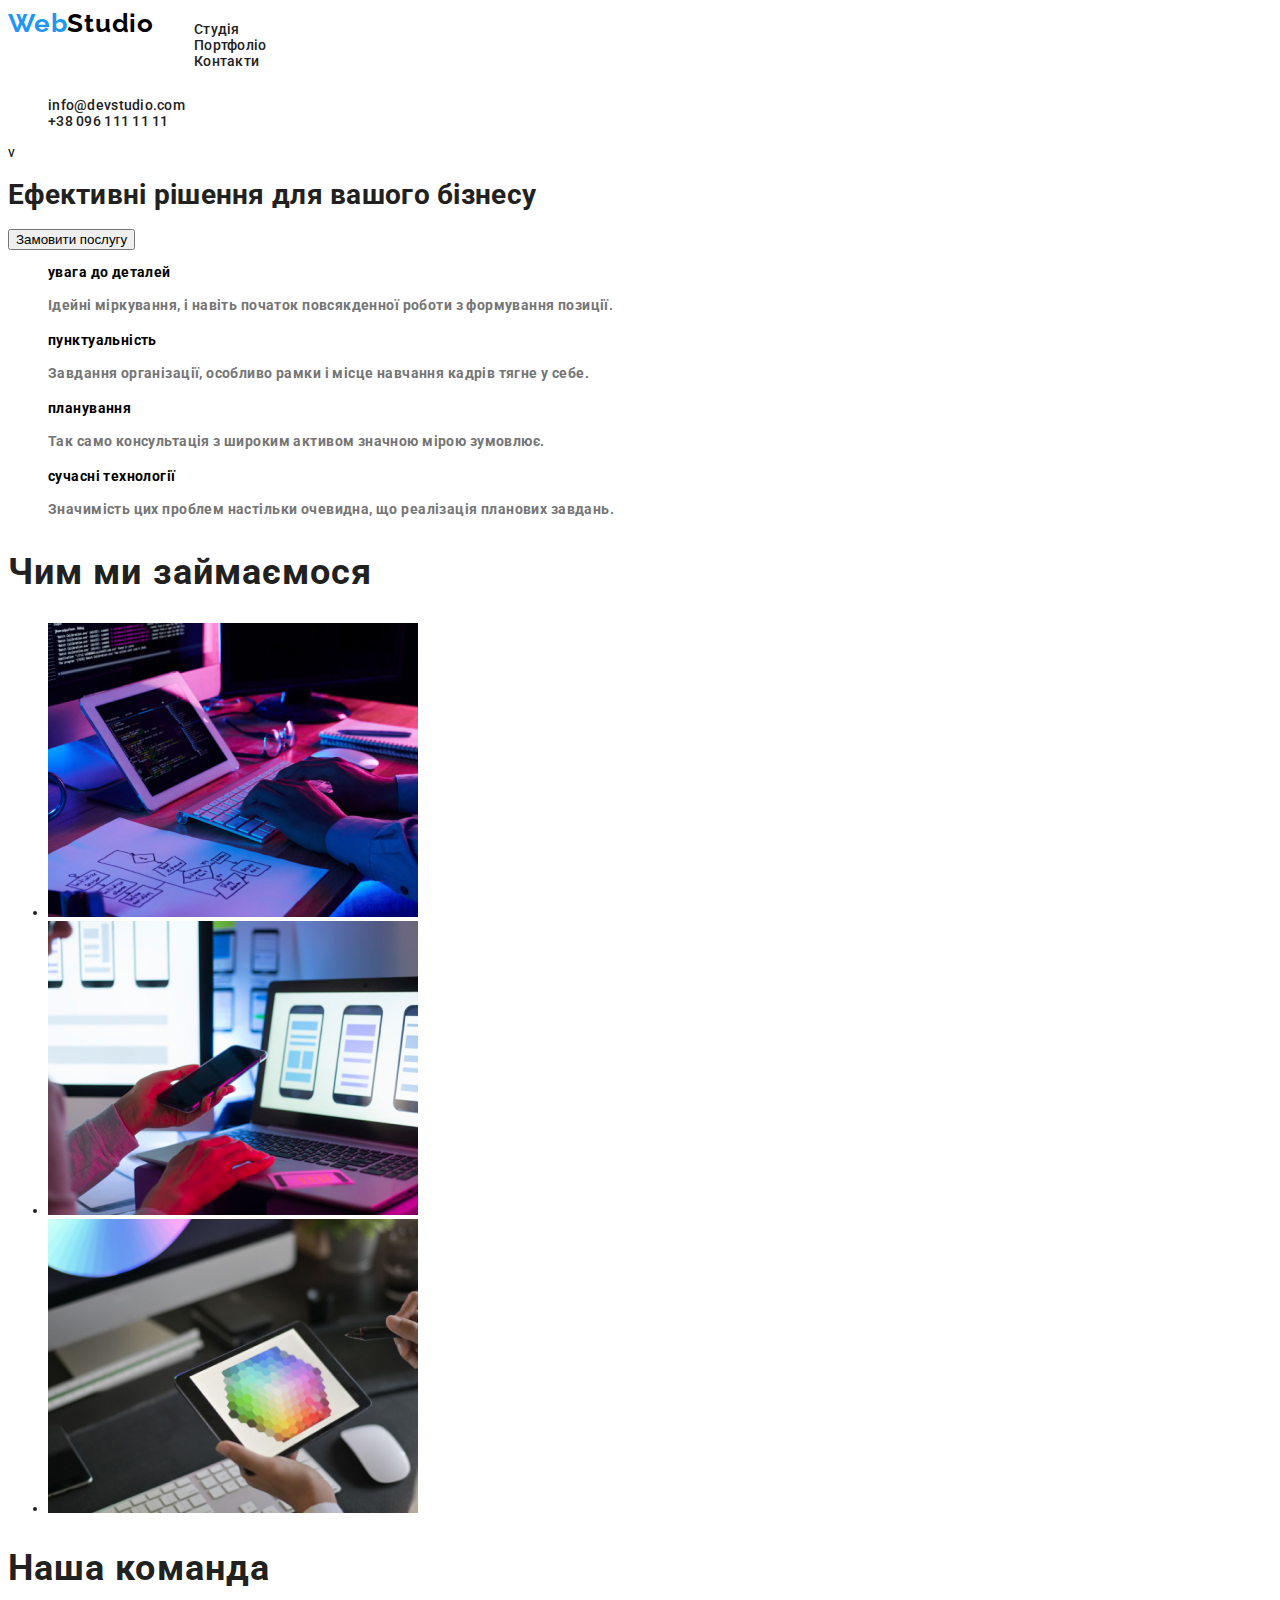
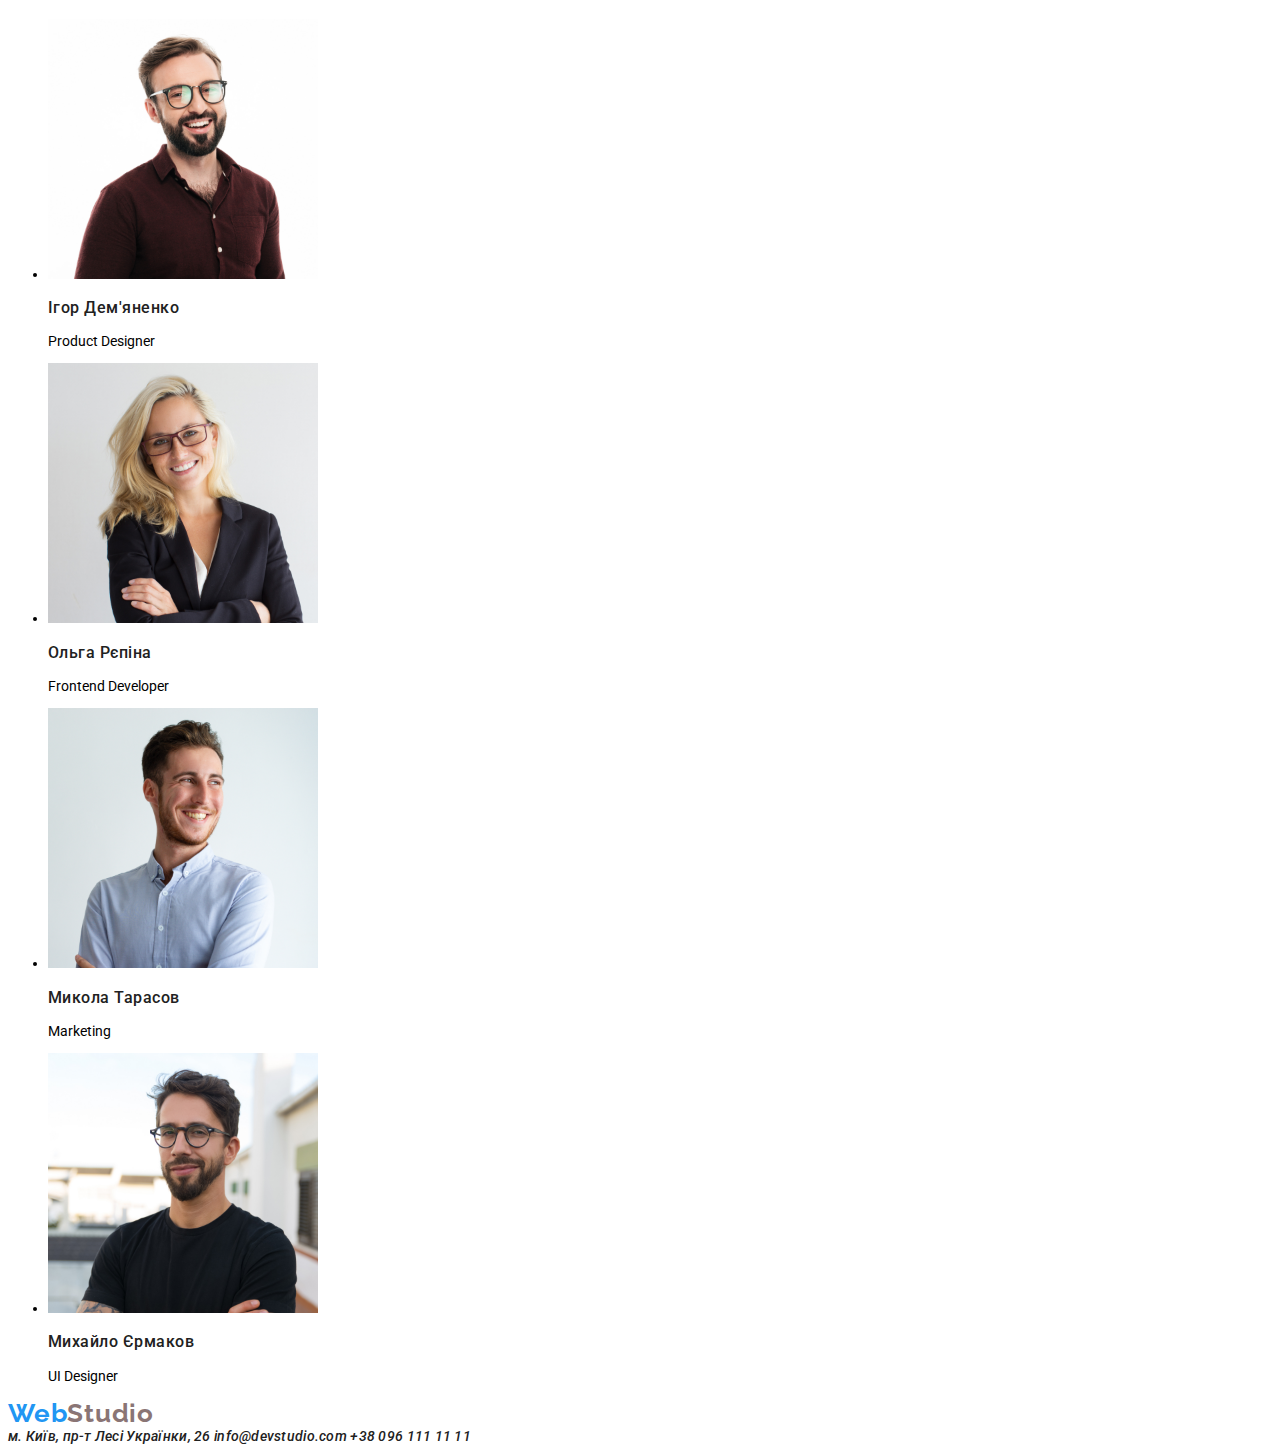
==== index.html @ 48dbd0d2 "css fix" ====
<!DOCTYPE html>
<html lang="uk">
  <head>
    <meta charset="UTF-8" />
    <meta http-equiv="X-UA-Compatible" content="IE=edge" />
    <meta name="viewport" content="width=device-width, initial-scale=1.0" />
    <link rel="preconnect" href="https://fonts.googleapis.com" />
    <link rel="preconnect" href="https://fonts.gstatic.com" crossorigin />
    <link
      href="https://fonts.googleapis.com/css2?family=Raleway:wght@700&family=Roboto:wght@400;500;700;900&display=swap"
      rel="stylesheet"
    />

    <link rel="stylesheet" href="./css/styles.css" />

    <title>homeWork_2</title>
  </head>

  <body>
    <!-- шапка страницы -->
    <header class="header">
      <div class="container">
        <nav class="nav">
          <a href="./index.html" class="logo__header"
            ><span class="logo__span">Web</span>Studio</a
          >
          <ul class="menu">
            <li class="menu__item">
              <a class="menu__item link" href="#" class="menu__link">Студія</a>
            </li>
            <li class="menu__item">
              <a
                class="menu__item link"
                href="./portfolio.html"
                class="menu__link"
                >Портфоліо</a
              >
            </li>
            <li class="menu__item">
              <a class="menu__item link" href="#" class="menu__link"
                >Контакти</a
              >
            </li>
          </ul>
        </nav>
        <ul class="contact">
          <li class="contact__link">
            <a
              class="menu__item link"
              href="mailto:info@devstudio.com"
              class="contact__mail"
              >info@devstudio.com</a
            >
          </li>
          <li class="contact__link">
            <a
              class="menu__item link"
              href="tel:+380961111111"
              class="contact__phone"
              >+38 096 111 11 11</a
            >
          </li>
        </ul>
      </div>
    </header>

    <!-- контент страницы -->
    <main class="main">
      v
      <section class="top top__black">
        <div class="container">
          <div class="top__content">
            <h1 class="title">Ефективні рішення для вашого бізнесу</h1>
            <button href="./index.html" class="btn btn__top" type="button">
              Замовити послугу
            </button>
          </div>
        </div>
      </section>
      <section class="prof prof__wight">
        <div>
          <ul class="prof__service">
            <li class="prof__item">
              <h2 class="hide">Властивості</h2>
              <h3 class="prof__service">увага до деталей</h3>
              <p class="prof__text">
                Ідейні міркування, і навіть початок повсякденної роботи з
                формування позиції.
              </p>
            </li>
            <li class="prof__item">
              <h3 class="prof__service">пунктуальність</h3>
              <p class="prof__text">
                Завдання організації, особливо рамки і місце навчання кадрів
                тягне у себе.
              </p>
            </li>
            <li class="prof__item">
              <h3 class="prof__service">планування</h3>
              <p class="prof__text">
                Так само консультація з широким активом значною мірою зумовлює.
              </p>
            </li>
            <li class="prof__item">
              <h3 class="prof__service">сучасні технології</h3>
              <p class="prof__text">
                Значимість цих проблем настільки очевидна, що реалізація
                планових завдань.
              </p>
            </li>
          </ul>
        </div>

        <!-- блок із зображеннями -->
        <div class="container">
          <h2 class="title title__sub">Чим ми займаємося</h2>
          <ul class="prof__gallery">
            <li class="prof__show">
              <img
                src="images/prof_1.jpg"
                width="370px"
                alt="друкування"
                class="prof__img"
              />
            </li>
            <li class="prof__show">
              <img src="images/prof_2.jpg" width="370px alt="мобільний додаток"
              class="prof__img" />
            </li>
            <li class="prof__show">
              <img src="images/prof_3.jpg" alt="Стайлінг" class="prof__img" />
            </li>
          </ul>
        </div>
      </section>

      <!-- секція з персоналом -->
      <section class="team team__grey">
        <h2 class="title title__sub">Наша команда</h2>
        <ul class="team__persons">
          <li class="team__staff">
            <img
              style="max-width: 270px"
              src="images/ava_1.jpg"
              alt="фото Ігор Дем'яненко"
              class="team__photo"
            />
            <h3 class="team__name">Ігор Дем'яненко</h3>
            <p class="team__prof">Product Designer</p>
          </li>
          <li class="team__staff">
            <img
              style="max-width: 270px"
              src="images/ava_2.jpg"
              alt="фото Ольга Рєпіна"
              class="team__photo"
            />
            <h3 class="team__name">Ольга Рєпіна</h3>
            <p class="team__prof">Frontend Developer</p>
          </li>
          <li class="team__staff">
            <img
              style="max-width: 270px"
              src="images/ava_3.jpg"
              alt="фото Микола Тарасов"
              class="team__photo"
            />
            <h3 class="team__name">Микола Тарасов</h3>
            <p class="team__prof">Marketing</p>
          </li>
          <li class="team__staff">
            <img
              style="max-width: 270px"
              src="images/ava_4.jpg"
              alt="фото Михайло Єрмаков"
              class="team__photo"
            />
            <h3 class="team__name">Михайло Єрмаков</h3>
            <p class="team__prof">UI Designer</p>
          </li>
        </ul>
      </section>
    </main>

    <!-- подвал -->
    <footer class="footer">
      <div class="container">
        <a
          href="./index.html"
          class="logo__footer"
          <a
          href="./index.html"
          class="logo"
          ><span class="logo__span">Web</span>Studio</a
        >
        <address class="contact">
          <a
            href="https://goo.gl/maps/5Vn2toh1enwWAsTf8"
            rel="noopener"
            class="contact__map"
            >м. Київ, пр-т Лесі Українки, 26</a
          >
          <a href="mailto:info@devstudio.com" class="contact__mail"
            >info@devstudio.com</a
          >
          <a href="tel:+380961111111" class="contact__phone"
            >+38 096 111 11 11</a
          >
        </address>
      </div>
    </footer>
  </body>
</html>
---- css/styles.css ----
/* font-family: 'Raleway',
sans-serif;
font-family: 'Roboto',
sans-serif; */

body {
    font-family: 'Roboto', sans-serif;
    font-style: normal;
    /* font-weight: 400; */
    font-size: 14px;
    /* color:#757575 */
}

.header {}

.container {
    font-weight: 500;
    line-height: 1.14;
    letter-spacing: 0.02em;
    color: #212121;
    text-decoration: none;
}

.nav {
    display: flex;      
}

.logo__header {
    font-family: 'Raleway';
    font-style: normal;
    font-weight: 700;
    font-size: 26px;
    line-height: 1.19;
    letter-spacing: 0.03em;
    color: #000;
    text-decoration: none;
}

.logo__span {
    color: #2196F3;
}

.menu {
    list-style: none;
}

.menu__item .link {

    font-weight: 500;
    line-height: 1.14;
    letter-spacing: 0.02em;
    color: #212121;
    text-decoration: none;
}

.link {}

.contact {
    text-decoration: none;
    list-style: none;
}

.contact__link a {
    font-weight: 500;
    line-height: 1.14;
    letter-spacing: 0.02em;
    color: #212121;
    text-decoration: none;
}

.main {}

.top {}

.top__black {}

.top__content {}

.title {}

.btn {}

.btn__top {}

.prof {}

.prof__wight {}

.prof__service {
    font-weight: 700;
    font-size: 14px;
    line-height: 16px;
    letter-spacing: 0.03em;
    list-style: none;
}

.prof__item {}

.hide {
    display: none;
}

.hide {}

.prof__text {
    font-family: 'Roboto';
    /* font-weight: 400; */
    font-size: 14px;
    line-height: 1.7;
    letter-spacing: 0.03em;
    color: #757575;
}

.title__sub {
    font-family: 'Roboto'; 
    font-weight: 700;
    font-size: 36px;
    line-height: 42px;
    /* text-align: center; */
    letter-spacing: 0.03em;
    color: #212122;
}

.prof__gallery {}

.prof__show {}

.prof__img {}

.team {}

.team__grey {}

.team__persons {}

.team__staff {}

.team__photo {}

.team__name {
    font-family: 'Roboto';
    font-style: normal;
    font-weight: 500;
    line-height: 19px;
    /* text-align: center; */
    letter-spacing: 0.03em;
    color: #212121;
}

.team__prof {}

.footer {}

.logo__footer {
    font-family: 'Raleway';
    font-style: normal;
    font-weight: 700;
    font-size: 26px;
    line-height: 1.19;
    letter-spacing: 0.03em;
    color: rgb(138, 117, 117);
    text-decoration: none;
}

.contact__map {
    font-family: 'Roboto';
    /* font-weight: 400; */
    line-height: 1.14;
    letter-spacing: 0.02em;
    color: #212121;
    text-decoration: none;
}

.contact__mail {
    font-family: 'Roboto';
    /* font-weight: 400; */
    line-height: 1.14;
    letter-spacing: 0.02em;
    color: #212121;
    text-decoration: none;
}

.contact__phone {
    font-family: 'Roboto';
    /* font-weight: 400; */
    line-height: 1.14;
    letter-spacing: 0.02em;
    color: #212121;
    text-decoration: none;
}
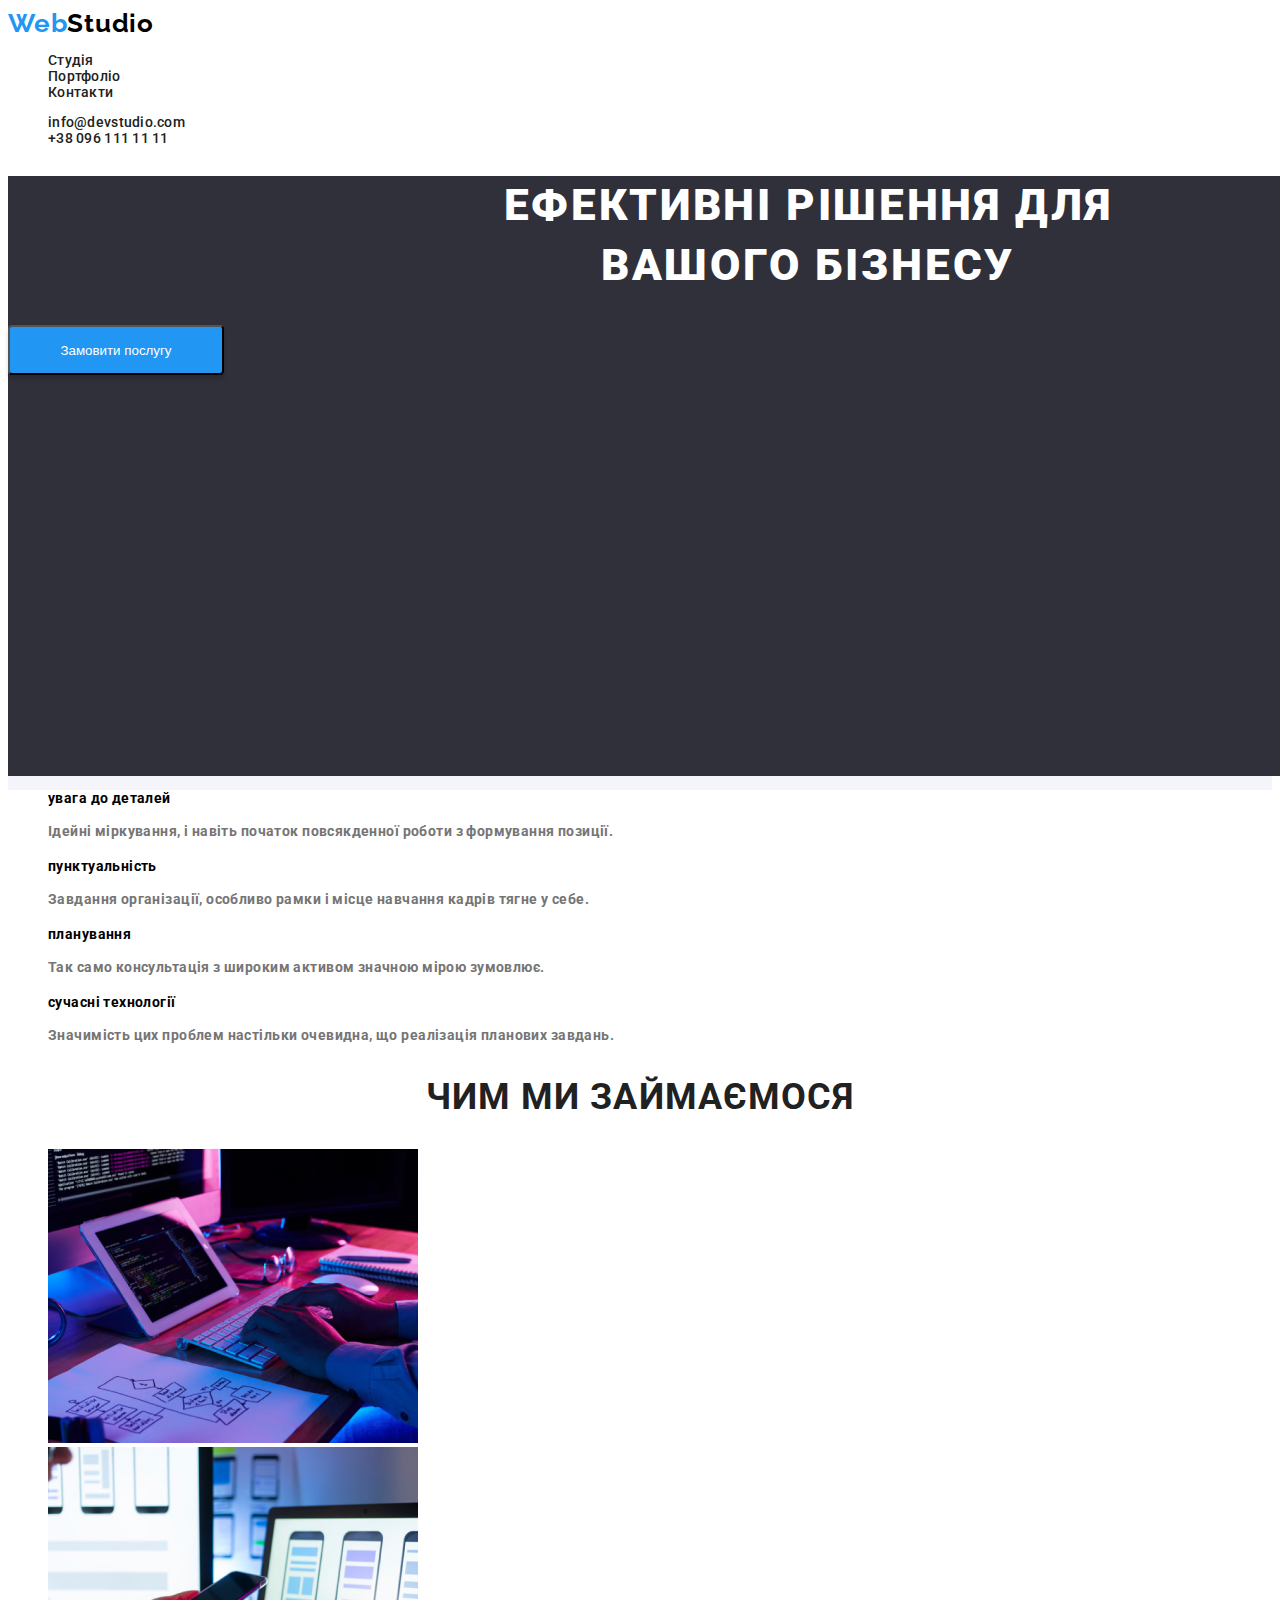
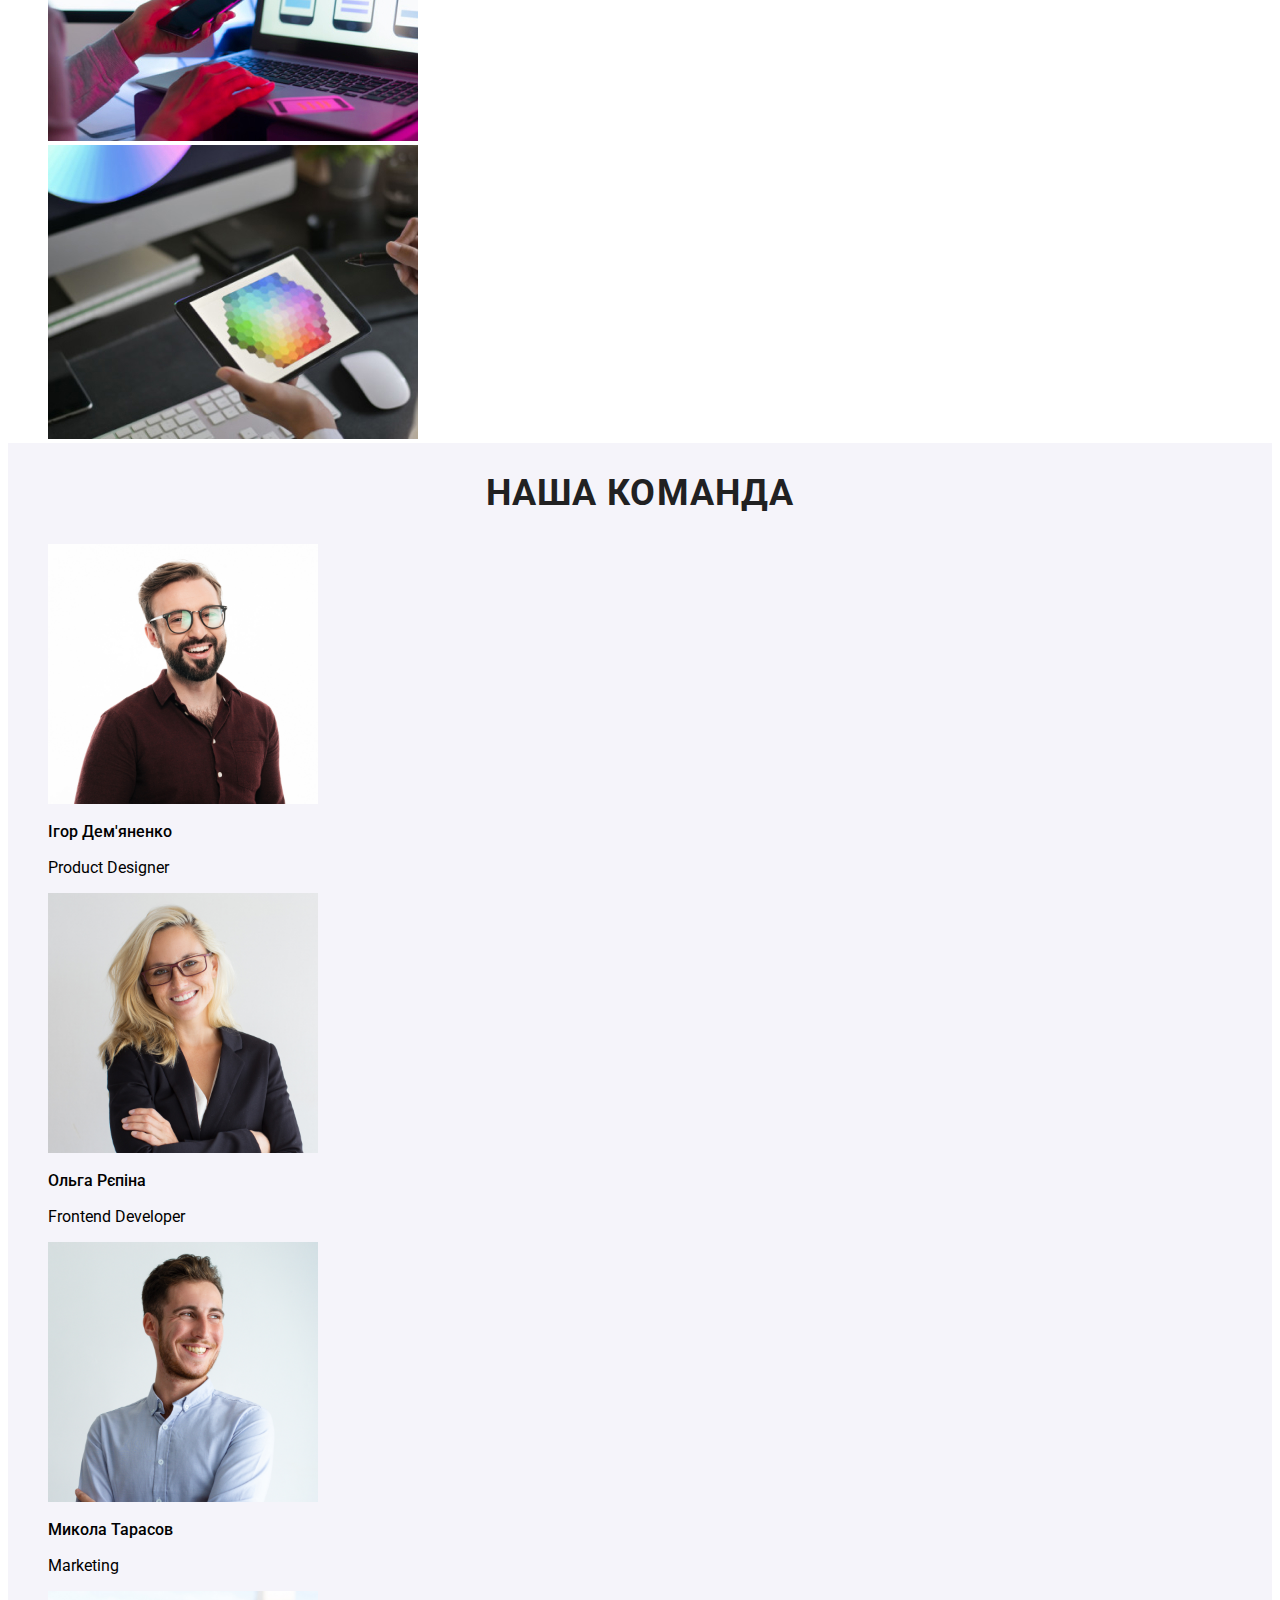
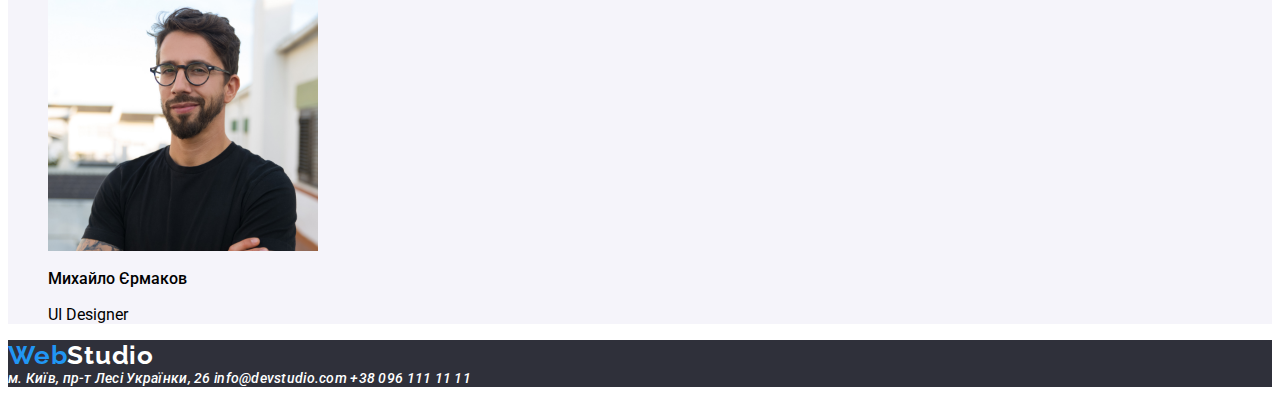
==== commit 58936e62: "work with fonts" ====
--- a/index.html
+++ b/index.html
@@ -4,6 +4,7 @@
     <meta charset="UTF-8" />
     <meta http-equiv="X-UA-Compatible" content="IE=edge" />
     <meta name="viewport" content="width=device-width, initial-scale=1.0" />
+    <title>homeWork_2</title>
     <link rel="preconnect" href="https://fonts.googleapis.com" />
     <link rel="preconnect" href="https://fonts.gstatic.com" crossorigin />
     <link
@@ -12,8 +13,6 @@
     />
 
     <link rel="stylesheet" href="./css/styles.css" />
-
-    <title>homeWork_2</title>
   </head>
 
   <body>
@@ -26,39 +25,24 @@
           >
           <ul class="menu">
             <li class="menu__item">
-              <a class="menu__item link" href="#" class="menu__link">Студія</a>
+              <a class="menu__link" href="#">Студія</a>
             </li>
             <li class="menu__item">
-              <a
-                class="menu__item link"
-                href="./portfolio.html"
-                class="menu__link"
-                >Портфоліо</a
-              >
+              <a class="menu__link" href="./portfolio.html">Портфоліо</a>
             </li>
             <li class="menu__item">
-              <a class="menu__item link" href="#" class="menu__link"
-                >Контакти</a
-              >
+              <a class="menu__link" href="#">Контакти</a>
             </li>
           </ul>
         </nav>
         <ul class="contact">
           <li class="contact__link">
-            <a
-              class="menu__item link"
-              href="mailto:info@devstudio.com"
-              class="contact__mail"
+            <a class="menu__link" href="mailto:info@devstudio.com"
               >info@devstudio.com</a
             >
           </li>
           <li class="contact__link">
-            <a
-              class="menu__item link"
-              href="tel:+380961111111"
-              class="contact__phone"
-              >+38 096 111 11 11</a
-            >
+            <a class="menu__link" href="tel:+380961111111">+38 096 111 11 11</a>
           </li>
         </ul>
       </div>
@@ -66,11 +50,10 @@
 
     <!-- контент страницы -->
     <main class="main">
-      v
       <section class="top top__black">
         <div class="container">
           <div class="top__content">
-            <h1 class="title">Ефективні рішення для вашого бізнесу</h1>
+            <h1 class="title">Ефективні рішення для <br />вашого бізнесу</h1>
             <button href="./index.html" class="btn btn__top" type="button">
               Замовити послугу
             </button>
@@ -197,13 +180,13 @@
           <a
             href="https://goo.gl/maps/5Vn2toh1enwWAsTf8"
             rel="noopener"
-            class="contact__map"
+            class="menu__link link"
             >м. Київ, пр-т Лесі Українки, 26</a
           >
-          <a href="mailto:info@devstudio.com" class="contact__mail"
+          <a href="mailto:info@devstudio.com" class="menu__link link"
             >info@devstudio.com</a
           >
-          <a href="tel:+380961111111" class="contact__phone"
+          <a href="tel:+380961111111" class="menu__link link"
             >+38 096 111 11 11</a
           >
         </address>
--- a/css/styles.css
+++ b/css/styles.css
@@ -1,17 +1,10 @@
-/* font-family: 'Raleway',
-sans-serif;
-font-family: 'Roboto',
-sans-serif; */
-
 body {
     font-family: 'Roboto', sans-serif;
-    font-style: normal;
-    /* font-weight: 400; */
     font-size: 14px;
-    /* color:#757575 */
 }
-
-.header {}
+ul {
+    list-style: none;
+}
 
 .container {
     font-weight: 500;
@@ -20,14 +13,11 @@
     color: #212121;
     text-decoration: none;
 }
-
 .nav {
-    display: flex;      
+    background-color: #FFFFFF;
 }
-
 .logo__header {
     font-family: 'Raleway';
-    font-style: normal;
     font-weight: 700;
     font-size: 26px;
     line-height: 1.19;
@@ -35,156 +25,153 @@
     color: #000;
     text-decoration: none;
 }
-
 .logo__span {
     color: #2196F3;
 }
 
-.menu {
-    list-style: none;
-}
-
-.menu__item .link {
-
+.menu__link {
     font-weight: 500;
     line-height: 1.14;
     letter-spacing: 0.02em;
     color: #212121;
     text-decoration: none;
 }
-
-.link {}
-
+.menu__link:hover,
+.menu__link:focus {
+    color:#2196F3
+}
+.link {
+    color:#fff
+}
+.contact:hover,
+.contact:focus {
+    color: #2196F3
+}
 .contact {
     text-decoration: none;
-    list-style: none;
+}
+.portfolio__btn{
+    font-weight: 500;
+    font-size: 16px;
+    line-height: 1.62;
+    border-radius: 0.3;
+}
+.portfolio__btn:hover,
+.portfolio__btn:focus {
+    color: #fff;
+    border-radius: 0.3;
+    background-color: #2196F3;
+}
+.portfolio__name {
+    font-weight: 700;
+    font-size: 18px;
+    line-height: 2;
+    letter-spacing: 0.06em;
+}
+.portfolio__type {
+    font-size: 16px;
+    line-height: 1.87;
+    letter-spacing: 0.03em;
+    color: #757575;
+}
+.main {
+    background-color:#F5F4FA;
 }
 
-.contact__link a {
-    font-weight: 500;
-    line-height: 1.14;
-    letter-spacing: 0.02em;
-    color: #212121;
-    text-decoration: none;
+.top{
+    position: flex;
+    width: 1600px;
+    height: 600px;
+    left: 0px;
+    top: 80px;
+    background-color: #2F303A
 }
-
-.main {}
-
-.top {}
-
-.top__black {}
-
-.top__content {}
-
-.title {}
-
-.btn {}
-
-.btn__top {}
-
-.prof {}
-
-.prof__wight {}
-
+.title {
+    font-weight: 900;
+    font-size: 44px;
+    line-height: 1.36;
+    text-align: center;
+    letter-spacing: 0.06em;
+    text-transform: uppercase;
+    color:#FFFFFF
+}
+.btn {
+    width: 216px;
+    height: 50px;
+    left: 692px;
+    top: 430px;
+    color:#fff;
+    background: #2196F3;
+    box-shadow: 0px 4px 4px rgba(0, 0, 0, 0.15);
+    border-radius: 4px;
+}
+.prof {
+    background-color: #FFFFFF;
+}
 .prof__service {
     font-weight: 700;
     font-size: 14px;
     line-height: 16px;
     letter-spacing: 0.03em;
-    list-style: none;
 }
-
-.prof__item {}
-
 .hide {
     display: none;
 }
-
-.hide {}
-
 .prof__text {
-    font-family: 'Roboto';
-    /* font-weight: 400; */
     font-size: 14px;
     line-height: 1.7;
     letter-spacing: 0.03em;
     color: #757575;
 }
-
 .title__sub {
-    font-family: 'Roboto'; 
     font-weight: 700;
     font-size: 36px;
-    line-height: 42px;
-    /* text-align: center; */
+    line-height: 1.16;
     letter-spacing: 0.03em;
     color: #212122;
 }
 
-.prof__gallery {}
-
-.prof__show {}
-
-.prof__img {}
-
-.team {}
-
-.team__grey {}
-
-.team__persons {}
-
-.team__staff {}
-
-.team__photo {}
-
+.team {
+    background-color: #F5F4FA;
+}
 .team__name {
-    font-family: 'Roboto';
-    font-style: normal;
     font-weight: 500;
+    font-size: 16px;
+    line-height: 1.18;
+}
+.team__prof {
+    font-weight: 400;
+    font-size: 16px;
     line-height: 19px;
-    /* text-align: center; */
-    letter-spacing: 0.03em;
-    color: #212121;
 }
 
-.team__prof {}
-
-.footer {}
-
+.footer{
+    background: #2F303A;
+}
 .logo__footer {
     font-family: 'Raleway';
-    font-style: normal;
     font-weight: 700;
     font-size: 26px;
     line-height: 1.19;
     letter-spacing: 0.03em;
-    color: rgb(138, 117, 117);
+    color: #fff;
     text-decoration: none;
 }
-
 .contact__map {
-    font-family: 'Roboto';
-    /* font-weight: 400; */
-    line-height: 1.14;
+    line-height: 2;
     letter-spacing: 0.02em;
-    color: #212121;
+    color:#FFFFFF;
     text-decoration: none;
 }
-
 .contact__mail {
-    font-family: 'Roboto';
-    /* font-weight: 400; */
-    line-height: 1.14;
+    line-height: 2;
     letter-spacing: 0.02em;
-    color: #212121;
+    color: #FFFFFF;
     text-decoration: none;
 }
-
 .contact__phone {
-    font-family: 'Roboto';
-    /* font-weight: 400; */
-    line-height: 1.14;
+    line-height: 2;
     letter-spacing: 0.02em;
-    color: #212121;
+    color: #FFFFFF;
     text-decoration: none;
 }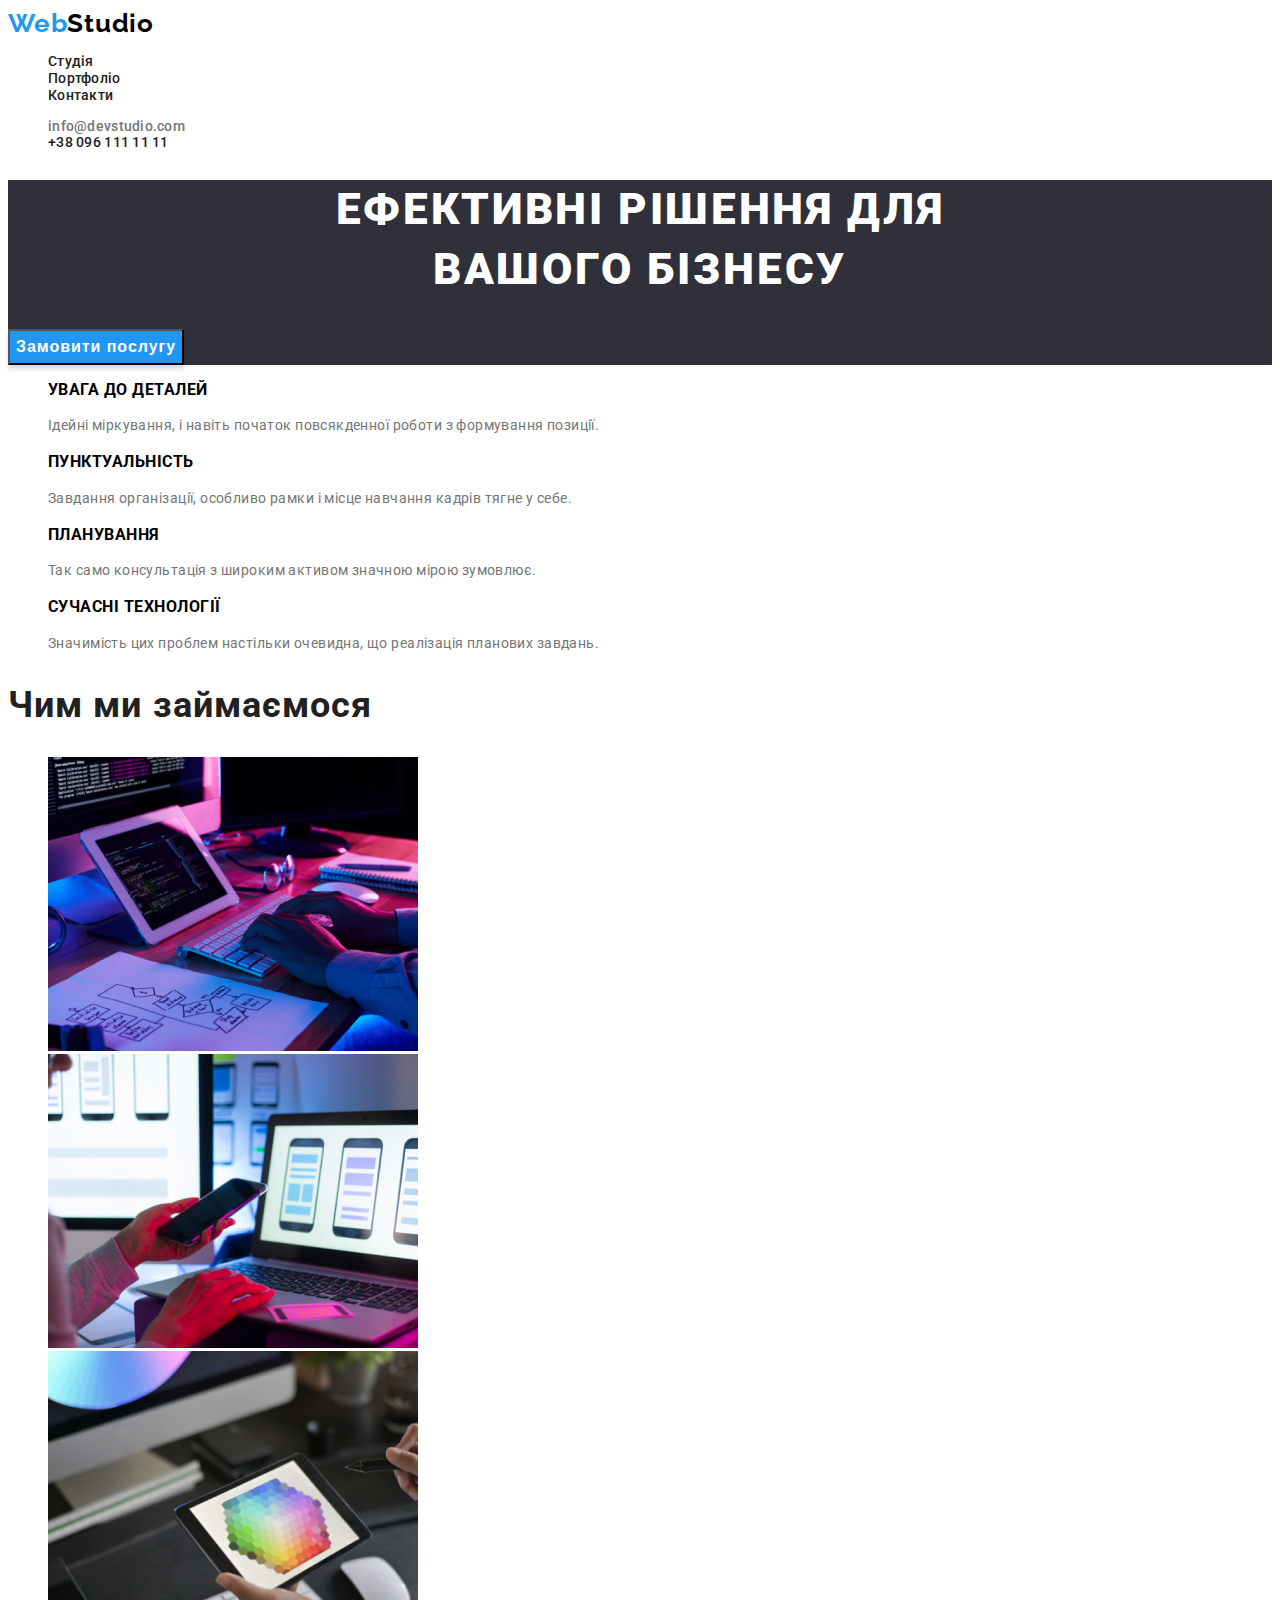
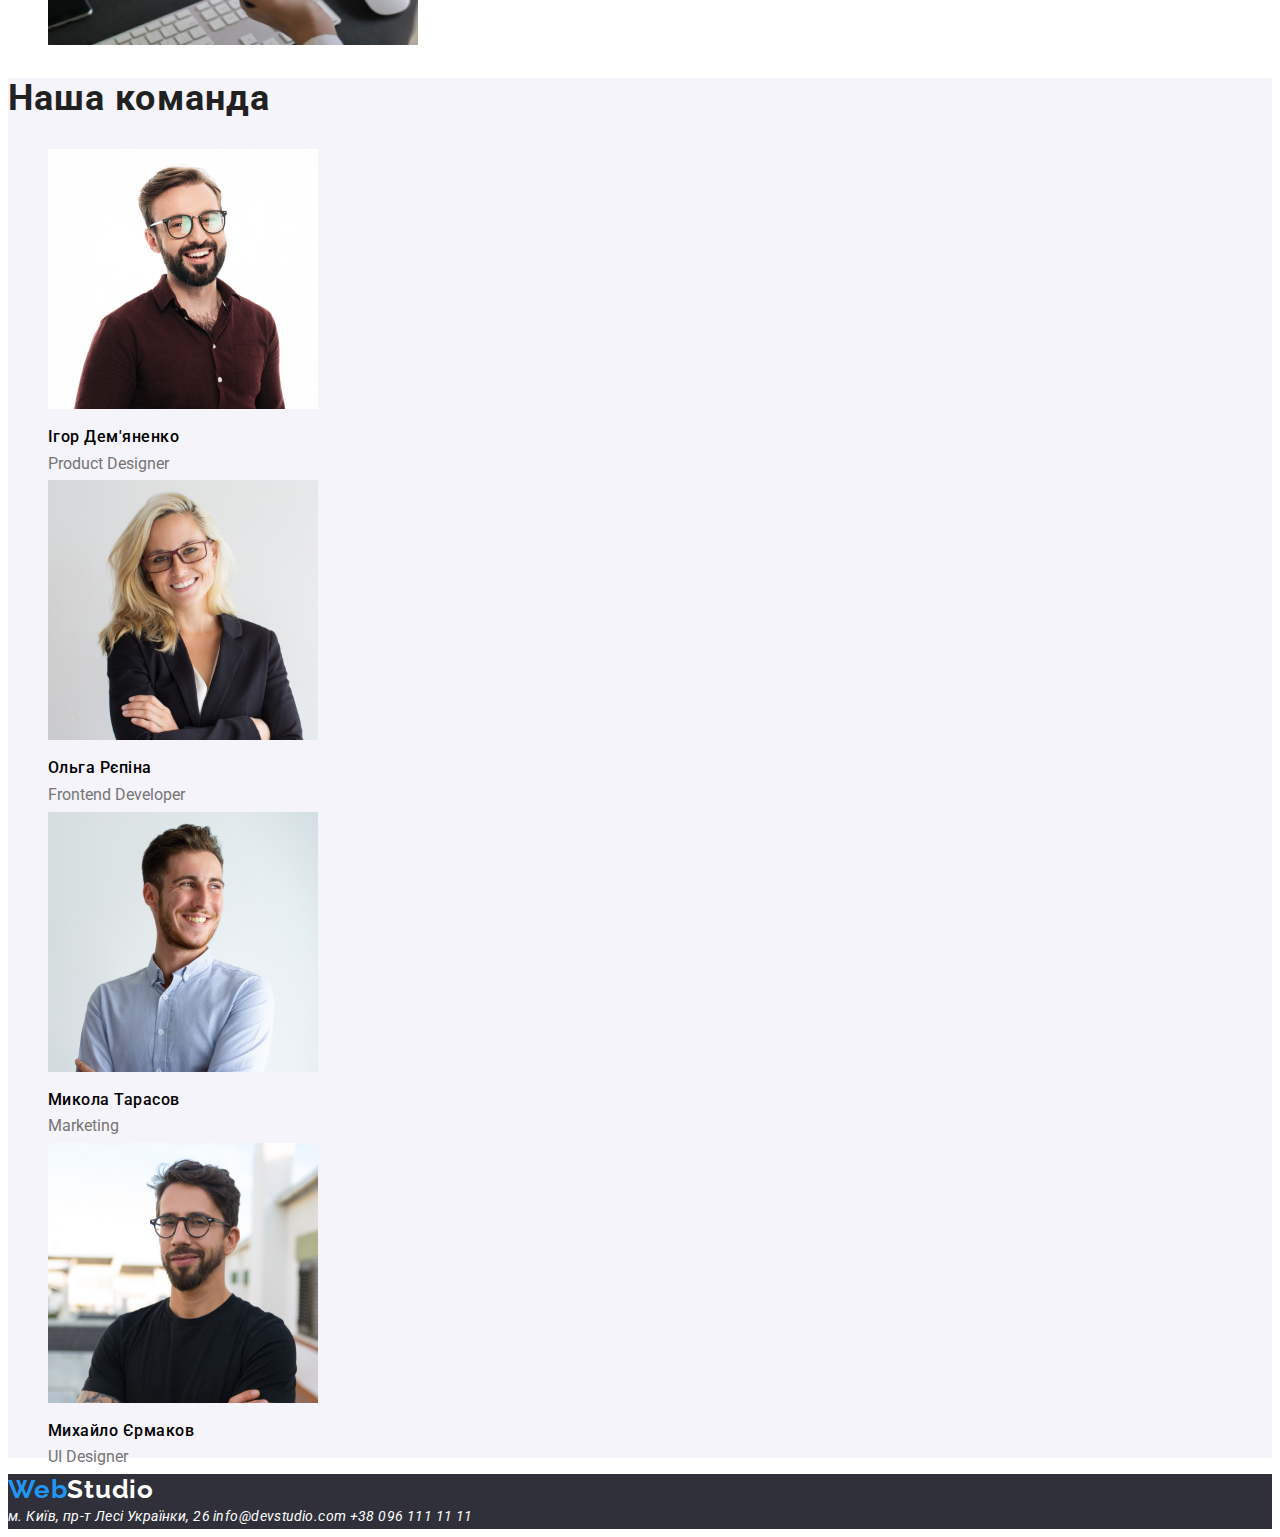
==== commit f94abd6f: "work on fonts" ====
--- a/index.html
+++ b/index.html
@@ -18,7 +18,7 @@
   <body>
     <!-- шапка страницы -->
     <header class="header">
-      <div class="container">
+      
         <nav class="nav">
           <a href="./index.html" class="logo__header"
             ><span class="logo__span">Web</span>Studio</a
@@ -36,8 +36,8 @@
           </ul>
         </nav>
         <ul class="contact">
-          <li class="contact__link">
-            <a class="menu__link" href="mailto:info@devstudio.com"
+          <li class="contact__item">
+            <a class="contact__link" href="mailto:info@devstudio.com"
               >info@devstudio.com</a
             >
           </li>
@@ -45,15 +45,14 @@
             <a class="menu__link" href="tel:+380961111111">+38 096 111 11 11</a>
           </li>
         </ul>
-      </div>
+      
     </header>
 
     <!-- контент страницы -->
     <main class="main">
       <section class="top top__black">
         <div class="container">
-          <div class="top__content">
-            <h1 class="title">Ефективні рішення для <br />вашого бізнесу</h1>
+          <h1 class="title">Ефективні рішення для <br />вашого бізнесу</h1>
             <button href="./index.html" class="btn btn__top" type="button">
               Замовити послугу
             </button>
@@ -61,31 +60,31 @@
         </div>
       </section>
       <section class="prof prof__wight">
-        <div>
+        <h2 class="vissually__hidden">Властивості</h2>
+        
           <ul class="prof__service">
             <li class="prof__item">
-              <h2 class="hide">Властивості</h2>
-              <h3 class="prof__service">увага до деталей</h3>
+              <h3 class="prof__title">увага до деталей</h3>
               <p class="prof__text">
                 Ідейні міркування, і навіть початок повсякденної роботи з
                 формування позиції.
               </p>
             </li>
             <li class="prof__item">
-              <h3 class="prof__service">пунктуальність</h3>
+              <h3 class="prof__title">пунктуальність</h3>
               <p class="prof__text">
                 Завдання організації, особливо рамки і місце навчання кадрів
                 тягне у себе.
               </p>
             </li>
             <li class="prof__item">
-              <h3 class="prof__service">планування</h3>
+              <h3 class="prof__title">планування</h3>
               <p class="prof__text">
                 Так само консультація з широким активом значною мірою зумовлює.
               </p>
             </li>
             <li class="prof__item">
-              <h3 class="prof__service">сучасні технології</h3>
+              <h3 class="prof__title">сучасні технології</h3>
               <p class="prof__text">
                 Значимість цих проблем настільки очевидна, що реалізація
                 планових завдань.
@@ -95,8 +94,10 @@
         </div>
 
         <!-- блок із зображеннями -->
-        <div class="container">
-          <h2 class="title title__sub">Чим ми займаємося</h2>
+        
+      </section>
+         <section class="section">
+          <h2 class="title__sub">Чим ми займаємося</h2>
           <ul class="prof__gallery">
             <li class="prof__show">
               <img
@@ -107,56 +108,58 @@
               />
             </li>
             <li class="prof__show">
-              <img src="images/prof_2.jpg" width="370px alt="мобільний додаток"
+              <img src="images/prof_2.jpg" width="370px" alt="мобільний додаток"
               class="prof__img" />
             </li>
             <li class="prof__show">
               <img src="images/prof_3.jpg" alt="Стайлінг" class="prof__img" />
             </li>
           </ul>
-        </div>
-      </section>
-
+        </section>
       <!-- секція з персоналом -->
       <section class="team team__grey">
-        <h2 class="title title__sub">Наша команда</h2>
+        <h2 class="title__sub">Наша команда</h2>
         <ul class="team__persons">
           <li class="team__staff">
             <img
-              style="max-width: 270px"
               src="images/ava_1.jpg"
               alt="фото Ігор Дем'яненко"
               class="team__photo"
+              width="270" 
+              height="260"
             />
             <h3 class="team__name">Ігор Дем'яненко</h3>
             <p class="team__prof">Product Designer</p>
           </li>
           <li class="team__staff">
             <img
-              style="max-width: 270px"
               src="images/ava_2.jpg"
               alt="фото Ольга Рєпіна"
-              class="team__photo"
+              class="team__photo"              
+              width="270"
+              height="260"
             />
             <h3 class="team__name">Ольга Рєпіна</h3>
             <p class="team__prof">Frontend Developer</p>
           </li>
           <li class="team__staff">
             <img
-              style="max-width: 270px"
               src="images/ava_3.jpg"
               alt="фото Микола Тарасов"
               class="team__photo"
+              width="270"
+              height="260"
             />
             <h3 class="team__name">Микола Тарасов</h3>
             <p class="team__prof">Marketing</p>
           </li>
           <li class="team__staff">
             <img
-              style="max-width: 270px"
               src="images/ava_4.jpg"
               alt="фото Михайло Єрмаков"
               class="team__photo"
+              width="270"
+              height="260"
             />
             <h3 class="team__name">Михайло Єрмаков</h3>
             <p class="team__prof">UI Designer</p>
@@ -167,7 +170,7 @@
 
     <!-- подвал -->
     <footer class="footer">
-      <div class="container">
+     
         <a
           href="./index.html"
           class="logo__footer"
@@ -179,18 +182,18 @@
         <address class="contact">
           <a
             href="https://goo.gl/maps/5Vn2toh1enwWAsTf8"
-            rel="noopener"
-            class="menu__link link"
+            rel="noopener noreferrer"
+            class="footer__contakt-link link"
             >м. Київ, пр-т Лесі Українки, 26</a
           >
-          <a href="mailto:info@devstudio.com" class="menu__link link"
+          <a href="mailto:info@devstudio.com" class="footer__contakt-link link"
             >info@devstudio.com</a
           >
-          <a href="tel:+380961111111" class="menu__link link"
+          <a href="tel:+380961111111" class="footer__contakt-link link"
             >+38 096 111 11 11</a
           >
         </address>
-      </div>
+      
     </footer>
   </body>
 </html>
--- a/css/styles.css
+++ b/css/styles.css
@@ -1,177 +1,199 @@
 body {
-    font-family: 'Roboto', sans-serif;
-    font-size: 14px;
+  font-family: "Roboto", sans-serif;
+  font-size: 14px;
 }
 ul {
-    list-style: none;
+  list-style: none;
 }
 
 .container {
-    font-weight: 500;
-    line-height: 1.14;
-    letter-spacing: 0.02em;
-    color: #212121;
-    text-decoration: none;
+  font-weight: 500;
+  line-height: 1.14;
+  letter-spacing: 0.02em;
+  color: #212121;
+  text-decoration: none;
 }
 .nav {
-    background-color: #FFFFFF;
+  background-color: #ffffff;
 }
 .logo__header {
-    font-family: 'Raleway';
-    font-weight: 700;
-    font-size: 26px;
-    line-height: 1.19;
-    letter-spacing: 0.03em;
-    color: #000;
-    text-decoration: none;
+  font-family: "Raleway";
+  font-weight: 700;
+  font-size: 26px;
+  line-height: 1.19;
+  letter-spacing: 0.03em;
+  color: #000;
+  text-decoration: none;
 }
 .logo__span {
-    color: #2196F3;
+  color: #2196f3;
 }
 
 .menu__link {
-    font-weight: 500;
-    line-height: 1.14;
-    letter-spacing: 0.02em;
-    color: #212121;
-    text-decoration: none;
+  font-weight: 500;
+  line-height: 1.14;
+  letter-spacing: 0.02em;
+  color: #212121;
+  text-decoration: none;
 }
 .menu__link:hover,
 .menu__link:focus {
-    color:#2196F3
+  color: #2196f3;
 }
-.link {
-    color:#fff
-}
+
 .contact:hover,
 .contact:focus {
-    color: #2196F3
+  color: #2196f3;
 }
 .contact {
-    text-decoration: none;
+  font-style: noraml;
 }
-.portfolio__btn{
-    font-weight: 500;
-    font-size: 16px;
-    line-height: 1.62;
-    border-radius: 0.3;
+.contact__link {
+  font-weight: 500;
+  line-height: 1.14;
+  letter-spacing: 0.02em;
+  color: #757575;
+  text-decoration: none;
+}
+.portfolio__btn {
+  font-weight: 500;
+  font-size: 16px;
+  line-height: 1.62;
+  letter-spacing: 0.03em;
+  color: #212121;
+  font-family: inherit;
+  cursor: pointer;
 }
 .portfolio__btn:hover,
 .portfolio__btn:focus {
-    color: #fff;
-    border-radius: 0.3;
-    background-color: #2196F3;
+  color: #fff;
+  background-color: #2196f3;
 }
 .portfolio__name {
-    font-weight: 700;
-    font-size: 18px;
-    line-height: 2;
-    letter-spacing: 0.06em;
+  font-size: 18px;
+  line-height: 2;
+  letter-spacing: 0.06em;
+  color: #212121;
 }
 .portfolio__type {
-    font-size: 16px;
-    line-height: 1.87;
-    letter-spacing: 0.03em;
-    color: #757575;
-}
-.main {
-    background-color:#F5F4FA;
+  font-size: 16px;
+  line-height: 1.87;
+  letter-spacing: 0.03em;
+  color: #757575;
 }
 
-.top{
-    position: flex;
-    width: 1600px;
-    height: 600px;
-    left: 0px;
-    top: 80px;
-    background-color: #2F303A
+.top {
+  background-color: #2f303a;
 }
 .title {
-    font-weight: 900;
-    font-size: 44px;
-    line-height: 1.36;
-    text-align: center;
-    letter-spacing: 0.06em;
-    text-transform: uppercase;
-    color:#FFFFFF
+  font-weight: 900;
+  font-size: 44px;
+  line-height: 1.36;
+  text-align: center;
+  letter-spacing: 0.06em;
+  text-transform: uppercase;
+  color: #ffffff;
 }
 .btn {
-    width: 216px;
-    height: 50px;
-    left: 692px;
-    top: 430px;
-    color:#fff;
-    background: #2196F3;
-    box-shadow: 0px 4px 4px rgba(0, 0, 0, 0.15);
-    border-radius: 4px;
+  font-weight: 700;
+  font-size: 16px;
+  line-height: 1.87;
+  color: #fff;
+  background: #2196f3;
+  box-shadow: 0px 4px 4px rgba(0, 0, 0, 0.15);
+  letter-spacing: 0.06em;
+  cursor: pointer;
 }
 .prof {
-    background-color: #FFFFFF;
+  background-color: #ffffff;
 }
-.prof__service {
-    font-weight: 700;
-    font-size: 14px;
-    line-height: 16px;
-    letter-spacing: 0.03em;
+.prof__title {
+  font-weight: 700;
+  line-height: 16px;
+  letter-spacing: 0.03em;
+  text-transform: uppercase;
 }
-.hide {
-    display: none;
+.vissually__hidden {
+  position: absolute;
+  width: 1px;
+  height: 1px;
+  margin: -1px;
+  border: 0;
+  padding: 0;
+  white-space: nowrap;
+  clip-path: inset(100%);
+  clip: rect(0 0 0 0);
+  overflow: hidden;
 }
 .prof__text {
-    font-size: 14px;
-    line-height: 1.7;
-    letter-spacing: 0.03em;
-    color: #757575;
+  line-height: 1.7;
+  letter-spacing: 0.03em;
+  color: #757575;
 }
 .title__sub {
-    font-weight: 700;
-    font-size: 36px;
-    line-height: 1.16;
-    letter-spacing: 0.03em;
-    color: #212122;
+  font-weight: 700;
+  font-size: 36px;
+  line-height: 1.16;
+  letter-spacing: 0.03em;
+  color: #212122;
 }
 
 .team {
-    background-color: #F5F4FA;
+  background-color: #f5f4fa;
 }
 .team__name {
-    font-weight: 500;
-    font-size: 16px;
-    line-height: 1.18;
+  font-weight: 500;
+  font-size: 16px;
+  line-height: 1.18;
+  letter-spacing: 0.03em;
 }
 .team__prof {
-    font-weight: 400;
-    font-size: 16px;
-    line-height: 19px;
+  font-size: 16px;
+  line-height: 1.18px;
+  color: #757575;
 }
 
-.footer{
-    background: #2F303A;
+.footer {
+  background: #2f303a;
 }
+
+.footer__contakt-link {
+  color: #fff;
+  text-decoration: none;
+  font-size: 14px;
+  line-height: 1.71;
+  letter-spacing: 0.03em;
+}
+.footer__contakt-link:hover,
+.footer__contakt-link:focus {
+  color: #757575;
+  cursor: pointer;
+}
+
 .logo__footer {
-    font-family: 'Raleway';
-    font-weight: 700;
-    font-size: 26px;
-    line-height: 1.19;
-    letter-spacing: 0.03em;
-    color: #fff;
-    text-decoration: none;
+  font-family: "Raleway";
+  font-weight: 700;
+  font-size: 26px;
+  line-height: 1.19;
+  letter-spacing: 0.03em;
+  color: #fff;
+  text-decoration: none;
 }
 .contact__map {
-    line-height: 2;
-    letter-spacing: 0.02em;
-    color:#FFFFFF;
-    text-decoration: none;
+  line-height: 2;
+  letter-spacing: 0.02em;
+  color: #ffffff;
+  text-decoration: none;
 }
 .contact__mail {
-    line-height: 2;
-    letter-spacing: 0.02em;
-    color: #FFFFFF;
-    text-decoration: none;
+  line-height: 2;
+  letter-spacing: 0.02em;
+  color: #ffffff;
+  text-decoration: none;
 }
 .contact__phone {
-    line-height: 2;
-    letter-spacing: 0.02em;
-    color: #FFFFFF;
-    text-decoration: none;
-}+  line-height: 2;
+  letter-spacing: 0.02em;
+  color: #ffffff;
+  text-decoration: none;
+}
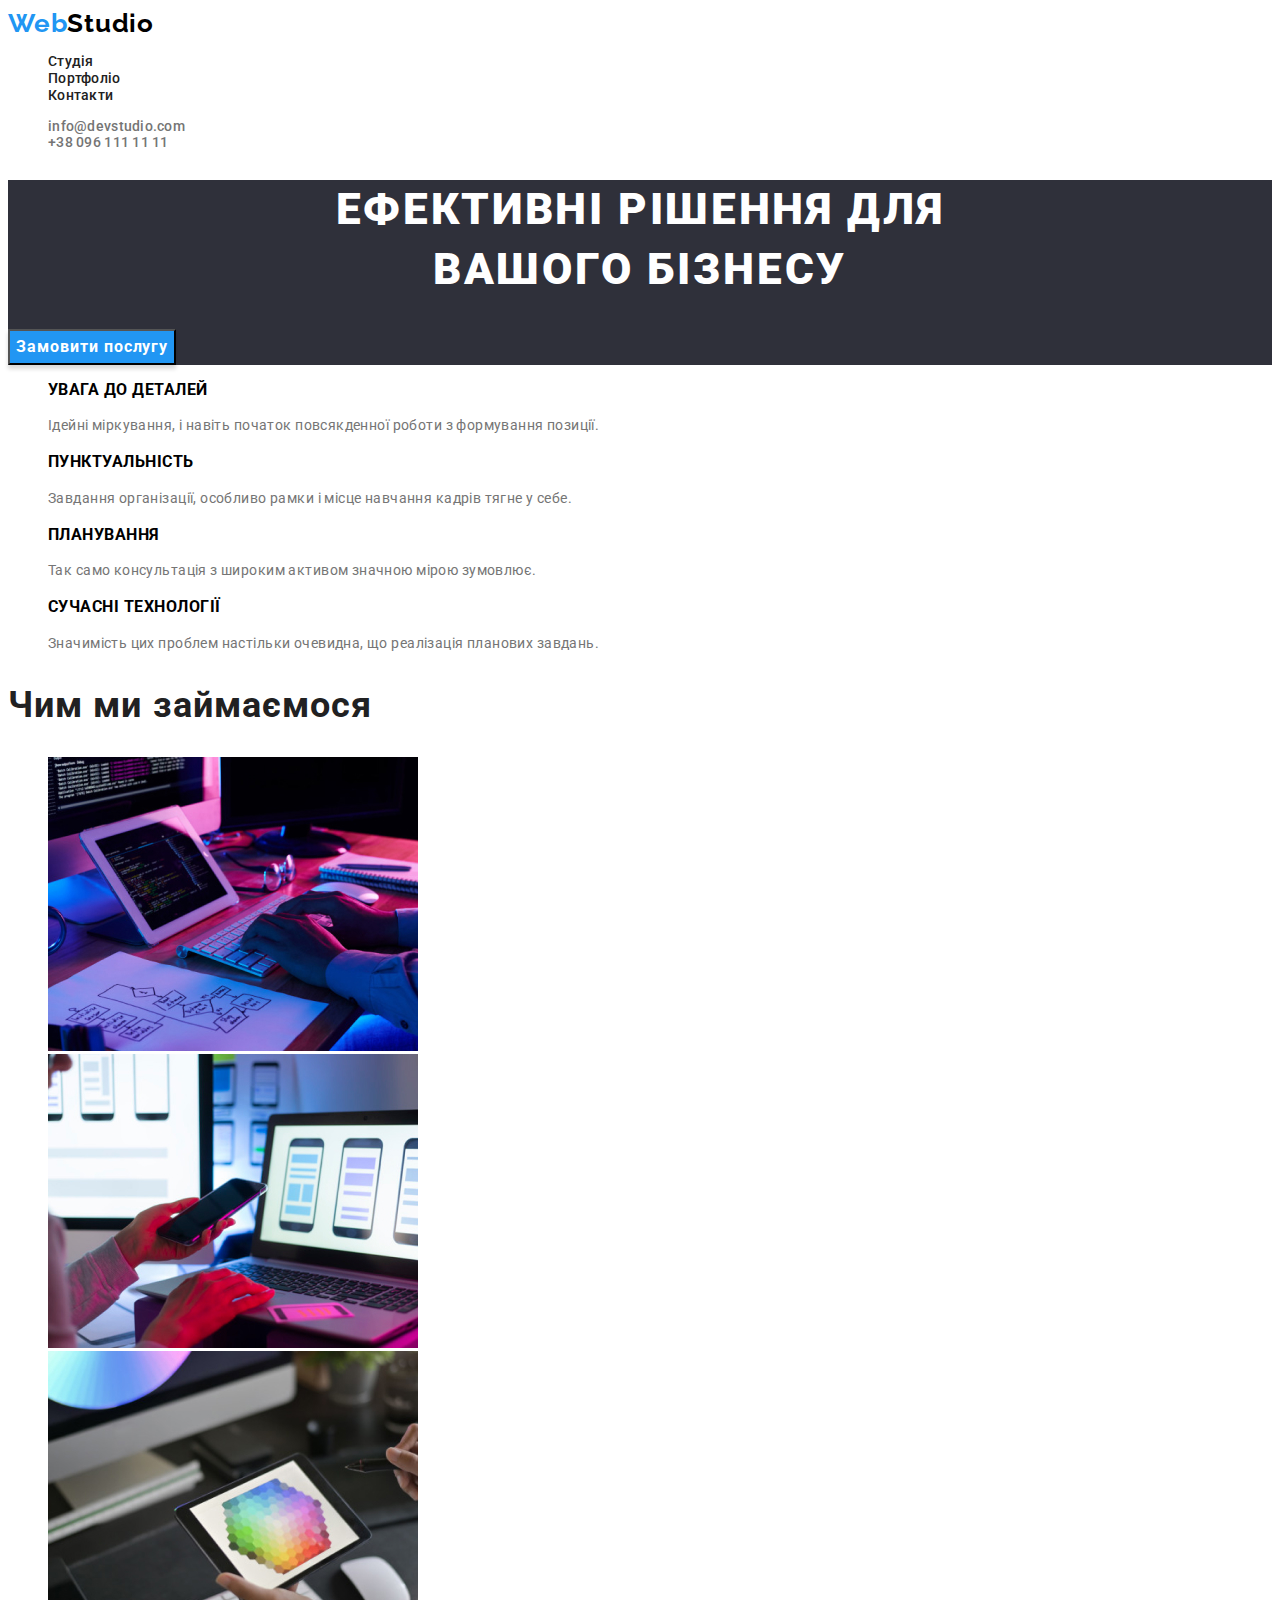
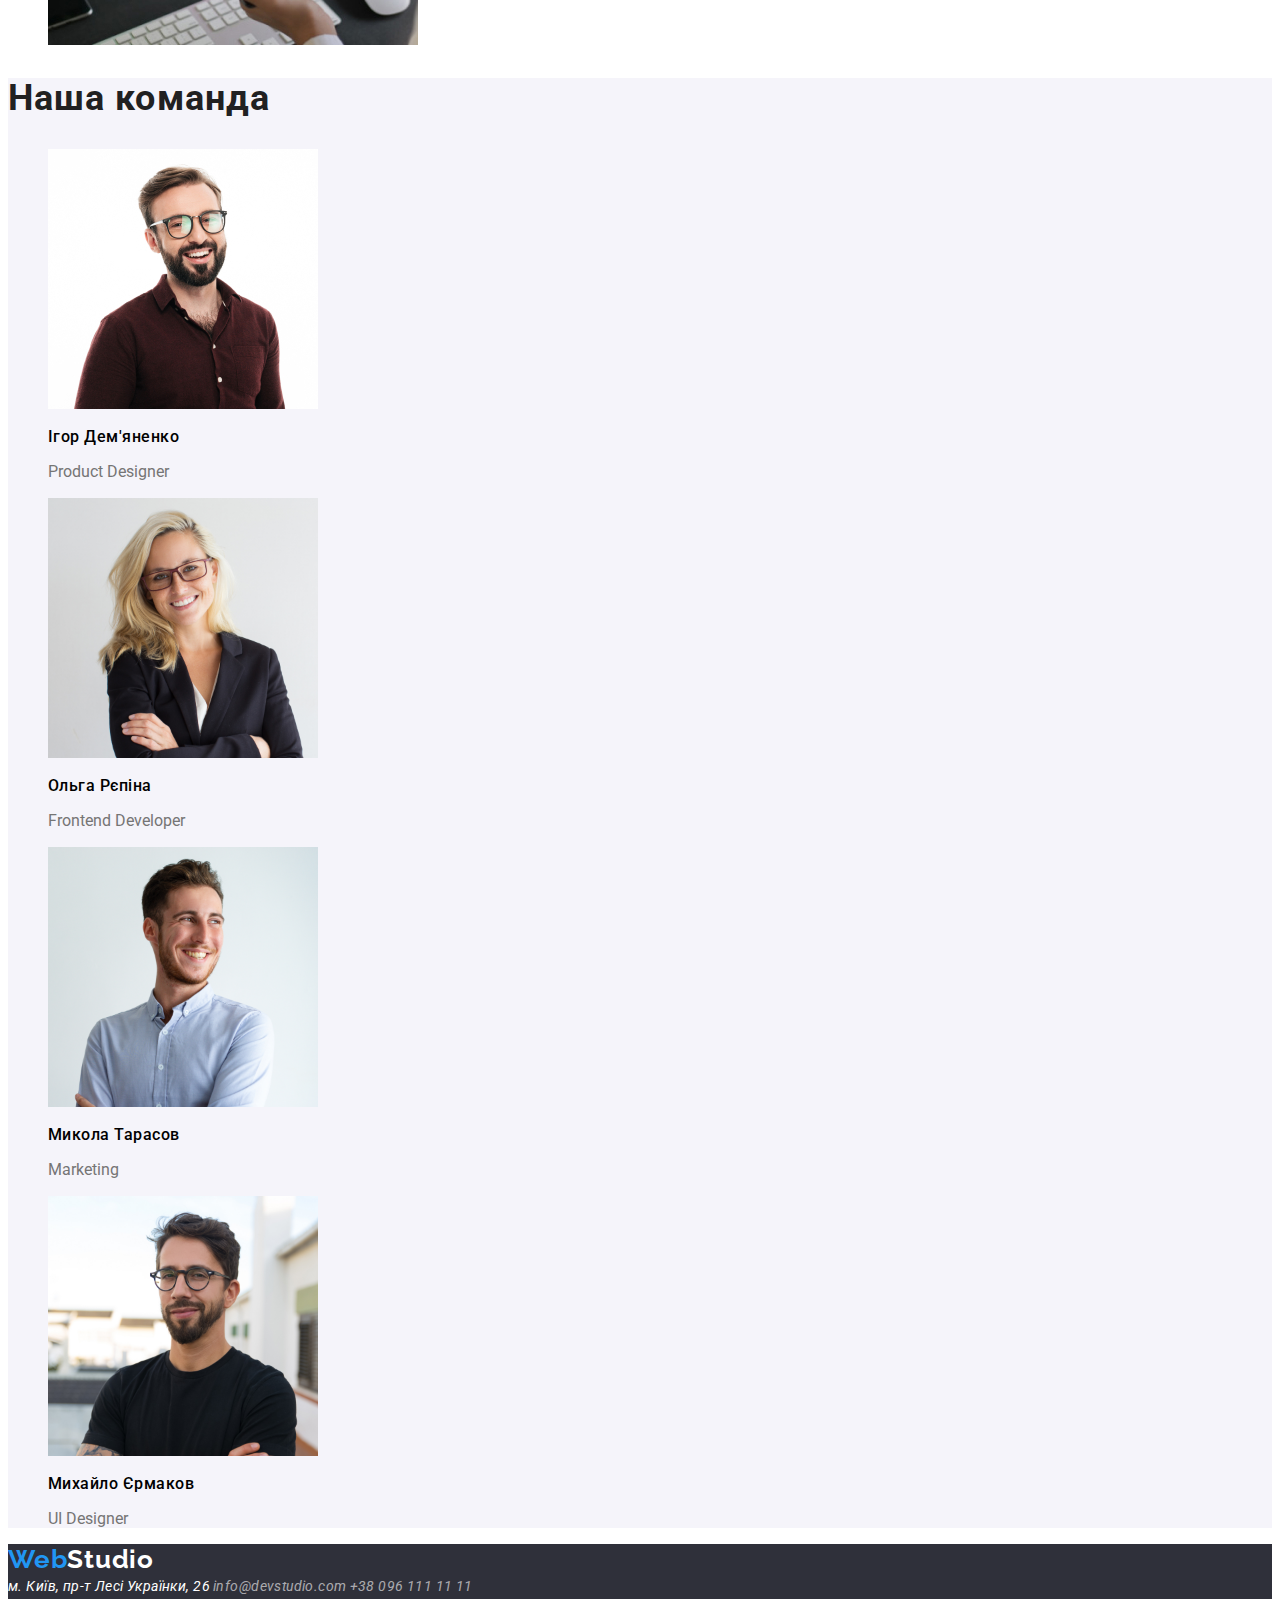
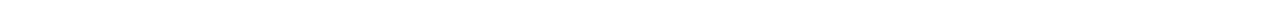
==== commit 944f3ed6: "final fix hm2-3" ====
--- a/index.html
+++ b/index.html
@@ -18,114 +18,105 @@
   <body>
     <!-- шапка страницы -->
     <header class="header">
-      
-        <nav class="nav">
-          <a href="./index.html" class="logo__header"
-            ><span class="logo__span">Web</span>Studio</a
-          >
-          <ul class="menu">
-            <li class="menu__item">
-              <a class="menu__link" href="#">Студія</a>
-            </li>
-            <li class="menu__item">
-              <a class="menu__link" href="./portfolio.html">Портфоліо</a>
-            </li>
-            <li class="menu__item">
-              <a class="menu__link" href="#">Контакти</a>
-            </li>
-          </ul>
-        </nav>
-        <ul class="contact">
-          <li class="contact__item">
-            <a class="contact__link" href="mailto:info@devstudio.com"
-              >info@devstudio.com</a
-            >
+      <nav class="nav">
+        <a href="./index.html" class="logo__header"
+          ><span class="logo__span">Web</span>Studio</a
+        >
+        <ul class="menu">
+          <li class="menu__item">
+            <a class="menu__link" href="#">Студія</a>
           </li>
-          <li class="contact__link">
-            <a class="menu__link" href="tel:+380961111111">+38 096 111 11 11</a>
+          <li class="menu__item">
+            <a class="menu__link" href="./portfolio.html">Портфоліо</a>
+          </li>
+          <li class="menu__item">
+            <a class="menu__link" href="#">Контакти</a>
           </li>
         </ul>
-      
+      </nav>
+      <ul class="contact">
+        <li class="contact__item">
+          <a class="contact__link" href="mailto:info@devstudio.com"
+            >info@devstudio.com</a
+          >
+        </li>
+        <li class="contact__link">
+          <a class="contact__link" href="tel:+380961111111"
+            >+38 096 111 11 11</a
+          >
+        </li>
+      </ul>
     </header>
 
     <!-- контент страницы -->
     <main class="main">
       <section class="top top__black">
-        <div class="container">
-          <h1 class="title">Ефективні рішення для <br />вашого бізнесу</h1>
-            <button href="./index.html" class="btn btn__top" type="button">
-              Замовити послугу
-            </button>
-          </div>
-        </div>
+        <h1 class="title">Ефективні рішення для <br />вашого бізнесу</h1>
+        <button class="btn btn__top" type="button">Замовити послугу</button>
       </section>
       <section class="prof prof__wight">
         <h2 class="vissually__hidden">Властивості</h2>
-        
-          <ul class="prof__service">
-            <li class="prof__item">
-              <h3 class="prof__title">увага до деталей</h3>
-              <p class="prof__text">
-                Ідейні міркування, і навіть початок повсякденної роботи з
-                формування позиції.
-              </p>
-            </li>
-            <li class="prof__item">
-              <h3 class="prof__title">пунктуальність</h3>
-              <p class="prof__text">
-                Завдання організації, особливо рамки і місце навчання кадрів
-                тягне у себе.
-              </p>
-            </li>
-            <li class="prof__item">
-              <h3 class="prof__title">планування</h3>
-              <p class="prof__text">
-                Так само консультація з широким активом значною мірою зумовлює.
-              </p>
-            </li>
-            <li class="prof__item">
-              <h3 class="prof__title">сучасні технології</h3>
-              <p class="prof__text">
-                Значимість цих проблем настільки очевидна, що реалізація
-                планових завдань.
-              </p>
-            </li>
-          </ul>
-        </div>
+
+        <ul class="prof__service">
+          <li class="prof__item">
+            <h3 class="prof__title">увага до деталей</h3>
+            <p class="prof__text">
+              Ідейні міркування, і навіть початок повсякденної роботи з
+              формування позиції.
+            </p>
+          </li>
+          <li class="prof__item">
+            <h3 class="prof__title">пунктуальність</h3>
+            <p class="prof__text">
+              Завдання організації, особливо рамки і місце навчання кадрів тягне
+              у себе.
+            </p>
+          </li>
+          <li class="prof__item">
+            <h3 class="prof__title">планування</h3>
+            <p class="prof__text">
+              Так само консультація з широким активом значною мірою зумовлює.
+            </p>
+          </li>
+          <li class="prof__item">
+            <h3 class="prof__title">сучасні технології</h3>
+            <p class="prof__text">
+              Значимість цих проблем настільки очевидна, що реалізація планових
+              завдань.
+            </p>
+          </li>
+        </ul>
 
         <!-- блок із зображеннями -->
-        
       </section>
-         <section class="section">
-          <h2 class="title__sub">Чим ми займаємося</h2>
-          <ul class="prof__gallery">
-            <li class="prof__show">
-              <img
-                src="images/prof_1.jpg"
-                width="370px"
-                alt="друкування"
-                class="prof__img"
-              />
-            </li>
-            <li class="prof__show">
-              <img src="images/prof_2.jpg" width="370px" alt="мобільний додаток"
-              class="prof__img" />
-            </li>
-            <li class="prof__show">
-              <img src="images/prof_3.jpg" alt="Стайлінг" class="prof__img" />
-            </li>
-          </ul>
-        </section>
+      <section class="section">
+        <h2 class="title__profile">Чим ми займаємося</h2>
+        <ul class="prof__gallery">
+          <li class="prof__show">
+            <img src="images/prof_1.jpg" alt="друкування" class="prof__img" />
+          </li>
+          <li class="prof__show">
+            <img
+              src="images/prof_2.jpg"
+              alt="мобільний додаток"
+              class="prof__img"
+            />
+          </li>
+          <li class="prof__show">
+            <img src="images/prof_3.jpg" alt="Стайлінг" class="prof__img" />
+          </li>
+        </ul>
+      </section>
       <!-- секція з персоналом -->
       <section class="team team__grey">
-        <h2 class="title__sub">Наша команда</h2>
+        <h2 class="title__profile">Наша команда</h2>
         <ul class="team__persons">
           <li class="team__staff">
             <img
               src="images/ava_1.jpg"
               alt="фото Ігор Дем'яненко"
               class="team__photo"
-              width="270" 
+              width="270"
               height="260"
             />
             <h3 class="team__name">Ігор Дем'яненко</h3>
@@ -135,7 +126,7 @@
             <img
               src="images/ava_2.jpg"
               alt="фото Ольга Рєпіна"
-              class="team__photo"              
+              class="team__photo"
               width="270"
               height="260"
             />
@@ -170,30 +161,23 @@
 
     <!-- подвал -->
     <footer class="footer">
-     
+      <a href="./index.html" class="logo__footer"
+        ><span class="logo__span">Web</span>Studio</a
+      >
+      <address class="contact">
         <a
-          href="./index.html"
-          class="logo__footer"
-          <a
-          href="./index.html"
-          class="logo"
-          ><span class="logo__span">Web</span>Studio</a
+          href="https://goo.gl/maps/5Vn2toh1enwWAsTf8"
+          rel="noopener noreferrer"
+          class="footer__contakt-link link"
+          >м. Київ, пр-т Лесі Українки, 26</a
         >
-        <address class="contact">
-          <a
-            href="https://goo.gl/maps/5Vn2toh1enwWAsTf8"
-            rel="noopener noreferrer"
-            class="footer__contakt-link link"
-            >м. Київ, пр-т Лесі Українки, 26</a
-          >
-          <a href="mailto:info@devstudio.com" class="footer__contakt-link link"
-            >info@devstudio.com</a
-          >
-          <a href="tel:+380961111111" class="footer__contakt-link link"
-            >+38 096 111 11 11</a
-          >
-        </address>
-      
+        <a href="mailto:info@devstudio.com" class="footer__contakt-link link"
+          >info@devstudio.com</a
+        >
+        <a href="tel:+380961111111" class="footer__contakt-link link"
+          >+38 096 111 11 11</a
+        >
+      </address>
     </footer>
   </body>
 </html>
--- a/css/styles.css
+++ b/css/styles.css
@@ -1,3 +1,7 @@
+:root {
+  --main-color: #212121;
+  --white-color:#ffffff;
+}
 body {
   font-family: "Roboto", sans-serif;
   font-size: 14px;
@@ -45,15 +49,17 @@
 .contact:focus {
   color: #2196f3;
 }
-.contact {
-  font-style: noraml;
-}
+
 .contact__link {
   font-weight: 500;
   line-height: 1.14;
   letter-spacing: 0.02em;
   color: #757575;
   text-decoration: none;
+}
+.contact__link:hover {
+  font-style: normal;
+  color:red
 }
 .portfolio__btn {
   font-weight: 500;
@@ -95,6 +101,7 @@
   color: #ffffff;
 }
 .btn {
+  font-family: inherit;
   font-weight: 700;
   font-size: 16px;
   line-height: 1.87;
@@ -130,7 +137,7 @@
   letter-spacing: 0.03em;
   color: #757575;
 }
-.title__sub {
+.title__profile {
   font-weight: 700;
   font-size: 36px;
   line-height: 1.16;
@@ -149,20 +156,23 @@
 }
 .team__prof {
   font-size: 16px;
-  line-height: 1.18px;
+  line-height: 1.18;
   color: #757575;
 }
 
 .footer {
   background: #2f303a;
 }
-
+.footer__contakt-link:first-child {
+  color:var(--white-color)
+}
 .footer__contakt-link {
   color: #fff;
   text-decoration: none;
   font-size: 14px;
   line-height: 1.71;
   letter-spacing: 0.03em;
+  color: rgba(255, 255, 255, 0.6);
 }
 .footer__contakt-link:hover,
 .footer__contakt-link:focus {
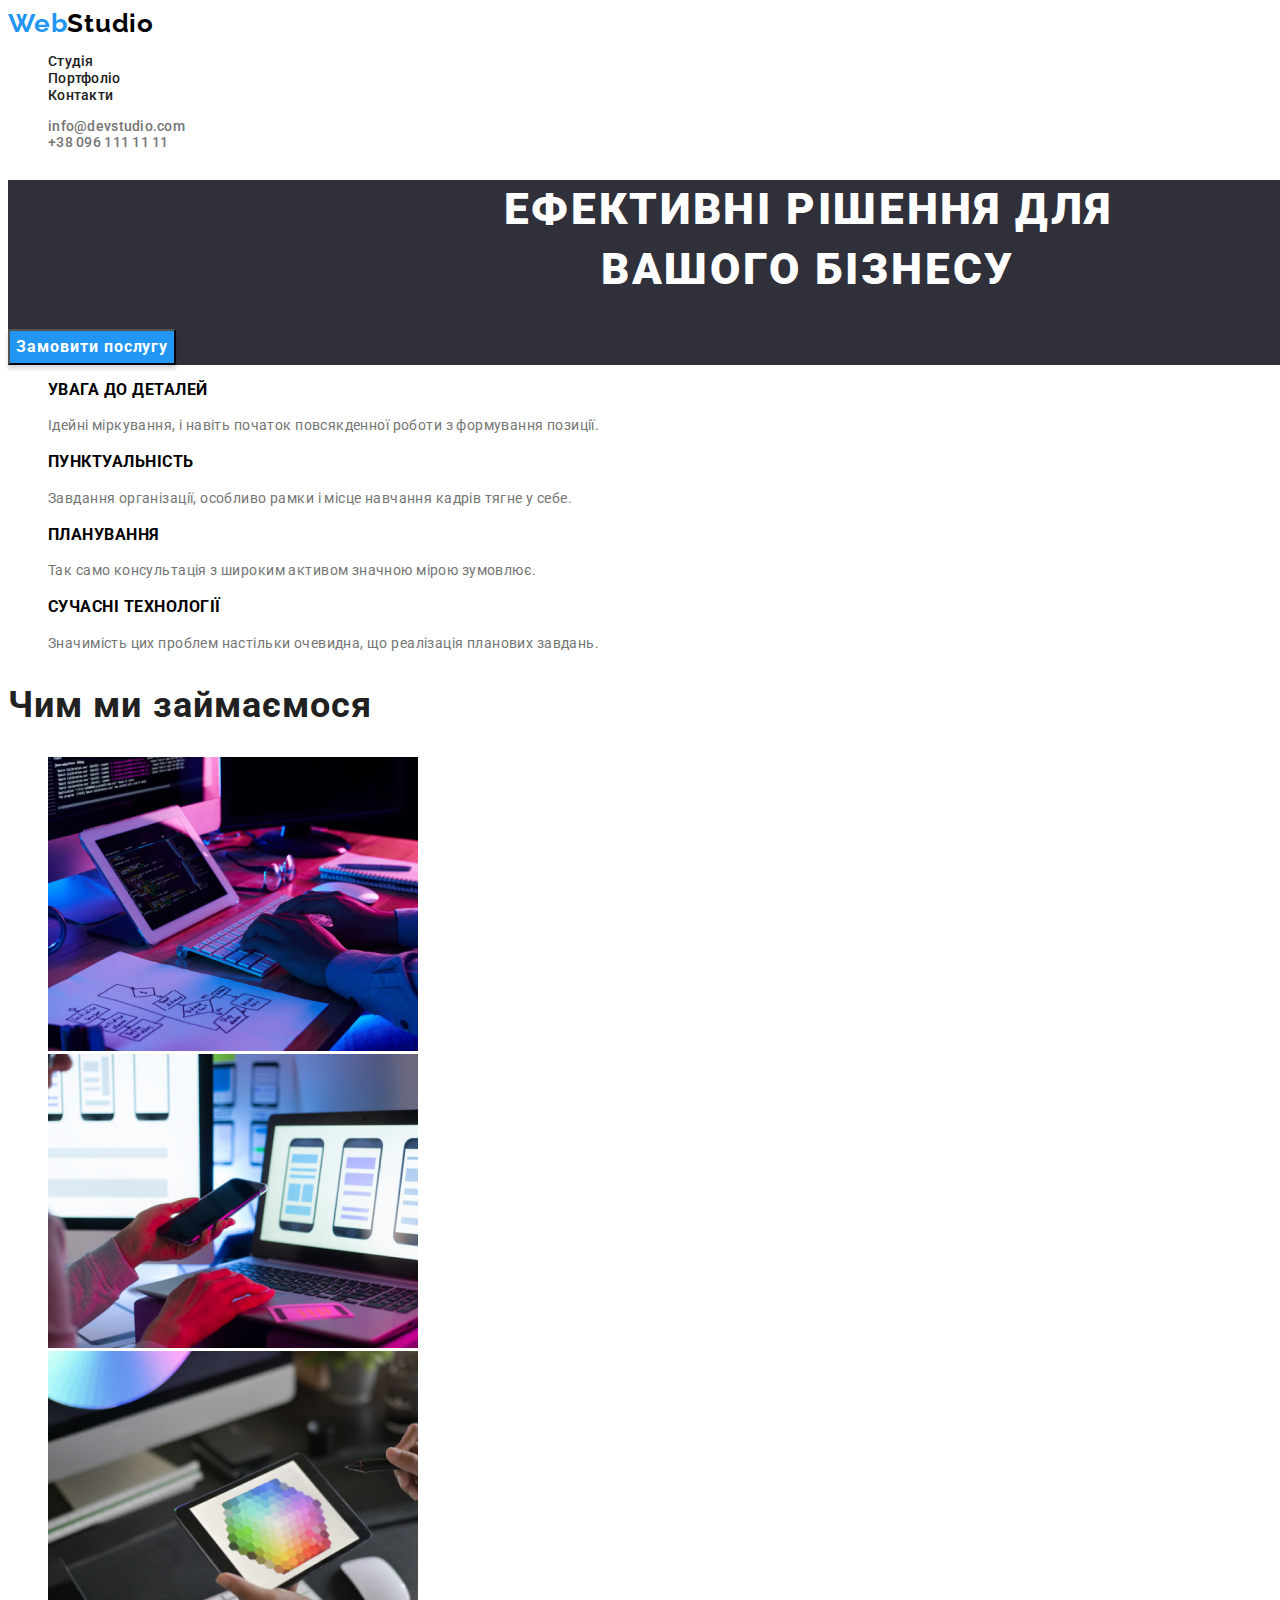
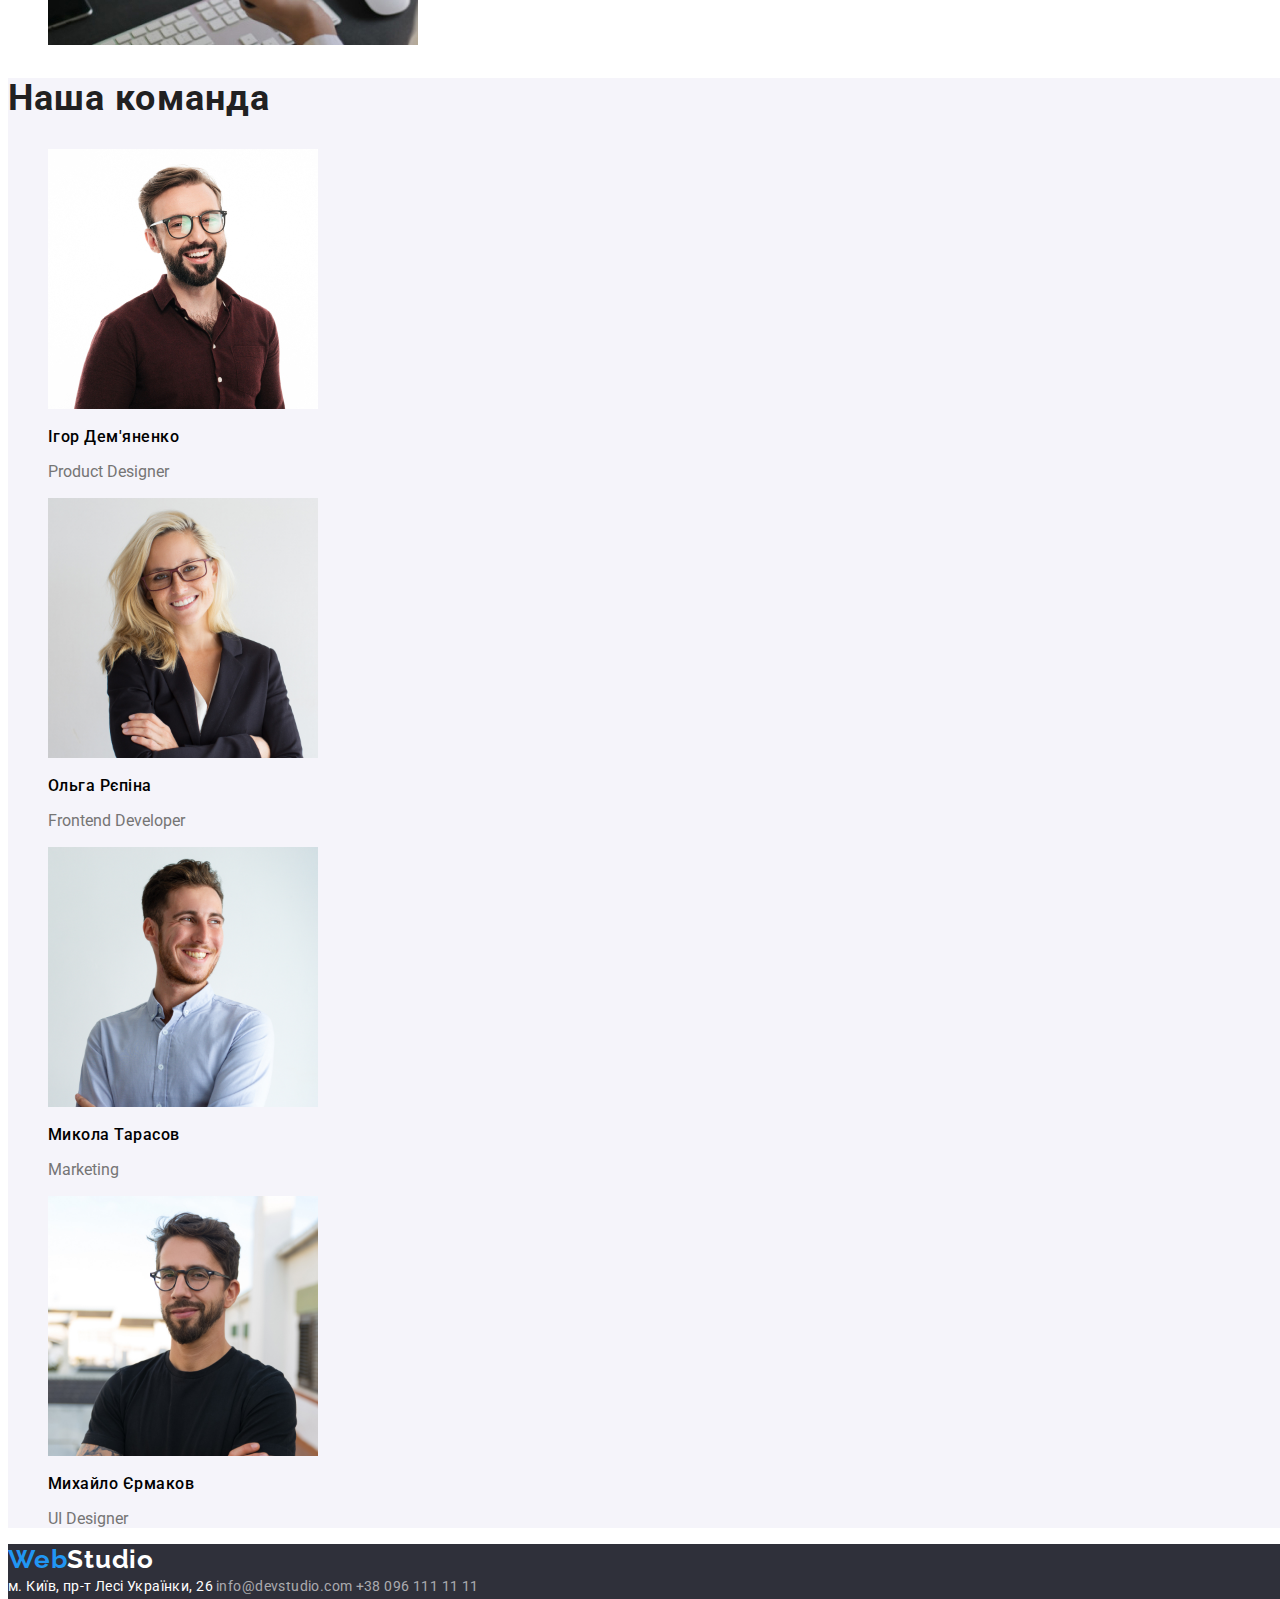
==== commit 2693dd34: "fix" ====
--- a/index.html
+++ b/index.html
@@ -164,7 +164,7 @@
       <a href="./index.html" class="logo__footer"
         ><span class="logo__span">Web</span>Studio</a
       >
-      <address class="contact">
+      <address class="footer__contact">
         <a
           href="https://goo.gl/maps/5Vn2toh1enwWAsTf8"
           rel="noopener noreferrer"
--- a/css/styles.css
+++ b/css/styles.css
@@ -1,11 +1,18 @@
 :root {
   --main-color: #212121;
-  --white-color:#ffffff;
-}
+  --white-color: #ffffff;
+}
+
+
+
 body {
+  width: 1600px;
+  height: 2346px;
+  background: #FFFFFF;
   font-family: "Roboto", sans-serif;
   font-size: 14px;
 }
+
 ul {
   list-style: none;
 }
@@ -17,9 +24,11 @@
   color: #212121;
   text-decoration: none;
 }
+
 .nav {
   background-color: #ffffff;
 }
+
 .logo__header {
   font-family: "Raleway";
   font-weight: 700;
@@ -29,6 +38,7 @@
   color: #000;
   text-decoration: none;
 }
+
 .logo__span {
   color: #2196f3;
 }
@@ -40,6 +50,7 @@
   color: #212121;
   text-decoration: none;
 }
+
 .menu__link:hover,
 .menu__link:focus {
   color: #2196f3;
@@ -57,10 +68,12 @@
   color: #757575;
   text-decoration: none;
 }
+
 .contact__link:hover {
   font-style: normal;
-  color:red
-}
+  color: #2196F3;
+}
+
 .portfolio__btn {
   font-weight: 500;
   font-size: 16px;
@@ -70,17 +83,20 @@
   font-family: inherit;
   cursor: pointer;
 }
+
 .portfolio__btn:hover,
 .portfolio__btn:focus {
   color: #fff;
   background-color: #2196f3;
 }
+
 .portfolio__name {
   font-size: 18px;
   line-height: 2;
   letter-spacing: 0.06em;
   color: #212121;
 }
+
 .portfolio__type {
   font-size: 16px;
   line-height: 1.87;
@@ -91,6 +107,7 @@
 .top {
   background-color: #2f303a;
 }
+
 .title {
   font-weight: 900;
   font-size: 44px;
@@ -100,6 +117,7 @@
   text-transform: uppercase;
   color: #ffffff;
 }
+
 .btn {
   font-family: inherit;
   font-weight: 700;
@@ -111,15 +129,18 @@
   letter-spacing: 0.06em;
   cursor: pointer;
 }
+
 .prof {
   background-color: #ffffff;
 }
+
 .prof__title {
   font-weight: 700;
   line-height: 16px;
   letter-spacing: 0.03em;
   text-transform: uppercase;
 }
+
 .vissually__hidden {
   position: absolute;
   width: 1px;
@@ -132,11 +153,13 @@
   clip: rect(0 0 0 0);
   overflow: hidden;
 }
+
 .prof__text {
   line-height: 1.7;
   letter-spacing: 0.03em;
   color: #757575;
 }
+
 .title__profile {
   font-weight: 700;
   font-size: 36px;
@@ -148,12 +171,14 @@
 .team {
   background-color: #f5f4fa;
 }
+
 .team__name {
   font-weight: 500;
   font-size: 16px;
   line-height: 1.18;
   letter-spacing: 0.03em;
 }
+
 .team__prof {
   font-size: 16px;
   line-height: 1.18;
@@ -163,9 +188,11 @@
 .footer {
   background: #2f303a;
 }
+
 .footer__contakt-link:first-child {
-  color:var(--white-color)
-}
+  color: var(--white-color)
+}
+
 .footer__contakt-link {
   color: #fff;
   text-decoration: none;
@@ -174,10 +201,10 @@
   letter-spacing: 0.03em;
   color: rgba(255, 255, 255, 0.6);
 }
+
 .footer__contakt-link:hover,
 .footer__contakt-link:focus {
-  color: #757575;
-  cursor: pointer;
+  color: #2196F3;
 }
 
 .logo__footer {
@@ -189,21 +216,28 @@
   color: #fff;
   text-decoration: none;
 }
+
+.footer__contact {
+  font-style: normal;
+}
+
 .contact__map {
   line-height: 2;
   letter-spacing: 0.02em;
   color: #ffffff;
   text-decoration: none;
 }
+
 .contact__mail {
   line-height: 2;
   letter-spacing: 0.02em;
   color: #ffffff;
   text-decoration: none;
 }
+
 .contact__phone {
   line-height: 2;
   letter-spacing: 0.02em;
   color: #ffffff;
   text-decoration: none;
-}
+}